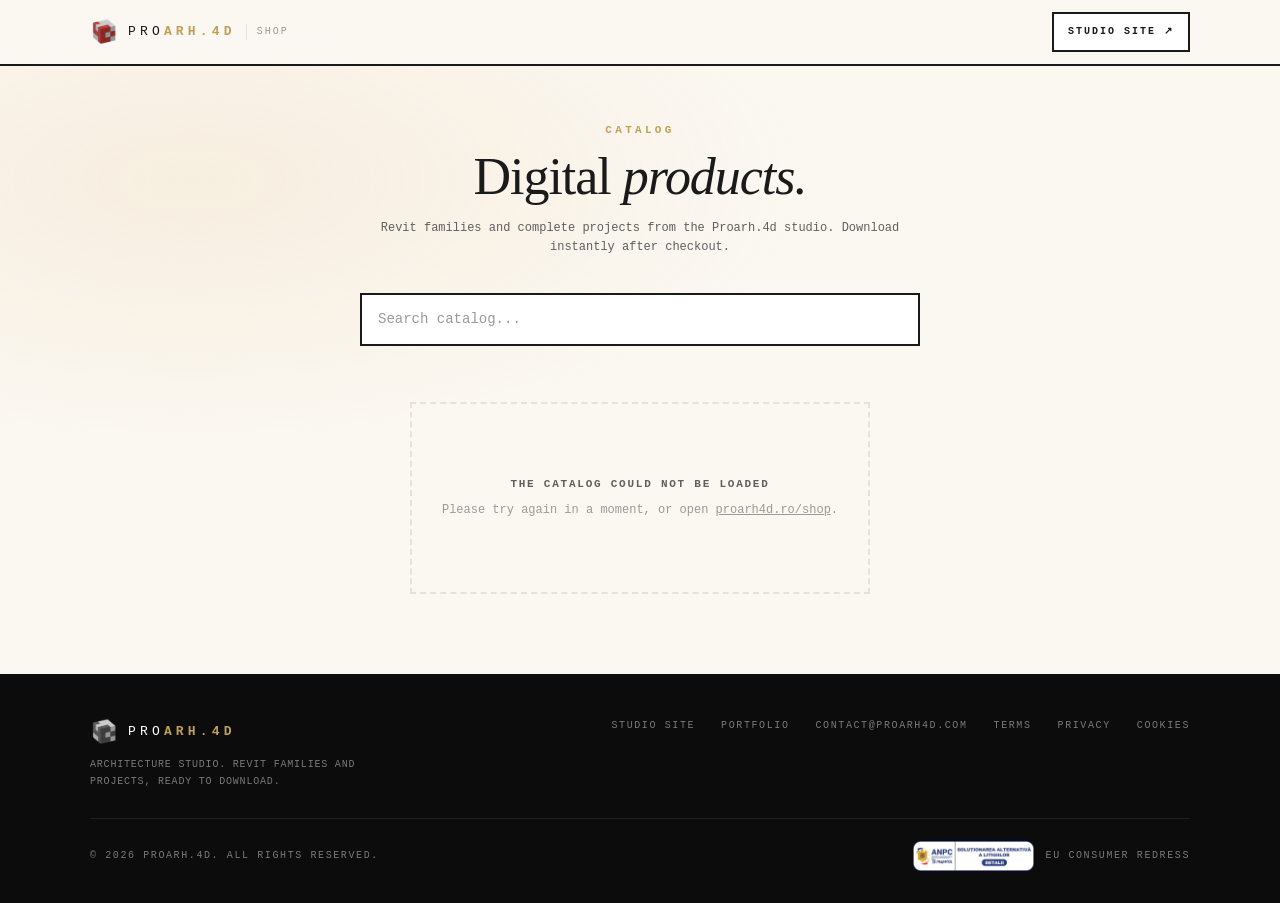
==== index.html @ f5fb71b2 "Add files via upload" ====
<!doctype html>
<html lang="en">
<head>
  <meta charset="utf-8">
  <meta name="viewport" content="width=device-width, initial-scale=1">
  <title>Proarh.4d Shop | Revit families and projects</title>
  <meta name="description" content="Revit families and complete architectural projects from the Proarh.4d studio. Browse the catalog and download after checkout.">
  <meta name="theme-color" content="#fbf8f2">
  <link rel="icon" href="assets/favicon.ico" sizes="any">
  <link rel="icon" href="assets/favicon.svg" type="image/svg+xml">
  <link rel="apple-touch-icon" href="assets/proarh4d.ro-512x512.png">
  <meta property="og:type" content="website">
  <meta property="og:site_name" content="Proarh.4d Shop">
  <meta property="og:title" content="Proarh.4d Shop | Revit families and projects">
  <meta property="og:description" content="Revit families and complete architectural projects from the Proarh.4d studio. Browse the catalog and download after checkout.">
  <meta property="og:image" content="https://proarh4d.com/assets/proarh4d.ro-512x512.png">
  <link rel="stylesheet" href="assets/shop.css">
</head>
<body>
  <header class="top">
    <div class="wrap">
      <a class="brand" href="./">
        <img src="assets/arhi4d.png" alt="">
        <span>Pro<b>arh.4d</b></span>
        <small>Shop</small>
      </a>
      <a class="top-link" href="https://www.proarh4d.ro">Studio site &#8599;</a>
    </div>
  </header>

  <main>
    <div class="wrap">
      <section class="hero">
        <span class="eyebrow">Catalog</span>
        <h1>Digital <em>products.</em></h1>
        <p>Revit families and complete projects from the Proarh.4d studio. Download instantly after checkout.</p>
      </section>
      <div class="tools">
        <div class="search">
          <input id="search" type="search" placeholder="Search catalog..." aria-label="Search catalog" autocomplete="off">
          <button id="clear" type="button" hidden>Clear</button>
        </div>
        <div class="chips" id="chips"></div>
      </div>
      <div id="catalog" aria-live="polite"><div class="state"><div class="spinner"></div>Loading catalog...</div></div>
    </div>
  </main>

  <footer>
    <div class="wrap">
      <div>
        <a class="brand" href="./"><img src="assets/arhi4d.png" alt=""><span>Pro<b>arh.4d</b></span></a>
        <p>Architecture studio. Revit families and projects, ready to download.</p>
      </div>
      <nav aria-label="Footer">
        <a href="https://www.proarh4d.ro">Studio site</a>
        <a href="https://www.proarh4d.ro/portofoliu">Portfolio</a>
        <a href="mailto:contact@proarh4d.com">contact@proarh4d.com</a>
        <a href="https://www.proarh4d.ro/termeni-conditii">Terms</a>
        <a href="https://www.proarh4d.ro/politica-confidentialitate">Privacy</a>
        <a href="https://www.proarh4d.ro/politica-cookie">Cookies</a>
      </nav>
      <div class="legal">
        <span>&copy; <span id="year">2026</span> Proarh.4d. All rights reserved.</span>
        <div>
          <a href="https://anpc.ro" rel="noopener"><img src="assets/anpc.webp" alt="ANPC"></a>
          <a href="https://consumer-redress.ec.europa.eu/" rel="noopener">EU consumer redress</a>
        </div>
      </div>
    </div>
  </footer>

  <script src="assets/config.js"></script>
  <script src="assets/shop.js"></script>
</body>
</html>
---- assets/shop.css ----
:root {
  --ink: #1a1a1a;
  --paper: #ffffff;
  --cream: #fbf8f2;
  --gold: #bfa054;
  --gold-soft: rgba(226, 179, 110, 0.14);
  --muted: #5f5f5f;
  --faint: #9a9a9a;
  --line: #e7e2d8;
  --serif: "Iowan Old Style", "Palatino Linotype", Palatino, Georgia, "Times New Roman", serif;
  --mono: ui-monospace, "SF Mono", "Cascadia Mono", Menlo, Consolas, monospace;
}

* { box-sizing: border-box; }

html { -webkit-text-size-adjust: 100%; }

body {
  margin: 0;
  min-height: 100vh;
  display: flex;
  flex-direction: column;
  background: var(--cream);
  color: var(--ink);
  font-family: var(--mono);
  font-size: 14px;
  line-height: 1.6;
}

body::before {
  content: "";
  position: fixed;
  inset: 0;
  pointer-events: none;
  background: radial-gradient(ellipse 80% 50% at 15% 20%, var(--gold-soft) 0%, transparent 60%);
  z-index: 0;
}

a { color: inherit; }
img { max-width: 100%; display: block; }
button { font: inherit; color: inherit; cursor: pointer; }

.wrap {
  position: relative;
  z-index: 1;
  width: 100%;
  max-width: 1132px;
  margin: 0 auto;
  padding: 0 16px;
}

/* ── Header ─────────────────────────────────────────── */
.top {
  position: sticky;
  top: 0;
  z-index: 20;
  background: rgba(251, 248, 242, 0.92);
  backdrop-filter: blur(10px);
  border-bottom: 2px solid var(--ink);
}
.top .wrap {
  display: flex;
  align-items: center;
  justify-content: space-between;
  gap: 16px;
  height: 64px;
}
.brand {
  display: flex;
  align-items: center;
  gap: 10px;
  text-decoration: none;
  letter-spacing: 0.32em;
  font-size: 13px;
  text-transform: uppercase;
  white-space: nowrap;
}
.brand img { width: 28px; height: 28px; object-fit: contain; }
.brand b { color: var(--gold); font-weight: 600; }
.brand small {
  letter-spacing: 0.2em;
  font-size: 10px;
  color: var(--faint);
  border-left: 1px solid var(--line);
  padding-left: 10px;
}
.top-link {
  font-size: 10px;
  font-weight: 700;
  letter-spacing: 0.2em;
  text-transform: uppercase;
  text-decoration: none;
  padding: 10px 14px;
  border: 2px solid var(--ink);
  background: var(--paper);
  white-space: nowrap;
  transition: background 0.2s, color 0.2s;
}
.top-link:hover { background: var(--ink); color: var(--paper); }

/* ── Catalog head ───────────────────────────────────── */
main { flex: 1; padding: 56px 0 80px; }

.hero { text-align: center; margin-bottom: 36px; }
.eyebrow {
  display: block;
  color: var(--gold);
  font-size: 11px;
  font-weight: 700;
  letter-spacing: 0.3em;
  text-transform: uppercase;
  margin-bottom: 8px;
}
h1 {
  font-family: var(--serif);
  font-weight: 400;
  font-size: clamp(34px, 6vw, 52px);
  line-height: 1.1;
  letter-spacing: -0.02em;
  margin: 0;
  text-wrap: balance;
}
.hero p {
  max-width: 520px;
  margin: 14px auto 0;
  color: var(--muted);
  font-size: 12px;
}

.tools { max-width: 560px; margin: 0 auto 40px; }
.search {
  position: relative;
  border: 2px solid var(--ink);
  background: var(--paper);
  transition: box-shadow 0.2s;
}
.search:focus-within { box-shadow: 4px 4px 0 0 var(--ink); }
.search input {
  width: 100%;
  padding: 13px 70px 13px 16px;
  border: 0;
  outline: 0;
  background: transparent;
  font: inherit;
  color: var(--ink);
}
.search input::placeholder { color: var(--faint); }
.search button {
  position: absolute;
  right: 14px;
  top: 50%;
  transform: translateY(-50%);
  border: 0;
  background: none;
  font-size: 10px;
  font-weight: 700;
  letter-spacing: 0.12em;
  text-transform: uppercase;
  color: var(--faint);
}
.search button:hover { color: var(--ink); }

.chips {
  display: flex;
  flex-wrap: wrap;
  justify-content: center;
  gap: 8px;
  margin-top: 16px;
}
.chip {
  padding: 7px 13px;
  border: 1px solid var(--ink);
  background: transparent;
  font-size: 10px;
  font-weight: 700;
  letter-spacing: 0.16em;
  text-transform: uppercase;
}
.chip:hover { background: var(--paper); }
.chip[aria-pressed="true"] { background: var(--ink); color: var(--paper); }

/* ── Grid ───────────────────────────────────────────── */
.grid {
  display: grid;
  grid-template-columns: repeat(auto-fill, minmax(290px, 1fr));
  gap: 28px;
}
.card {
  position: relative;
  display: flex;
  flex-direction: column;
  background: var(--paper);
  border: 2px solid var(--ink);
  text-decoration: none;
  transition: box-shadow 0.2s, transform 0.2s;
}
.card:hover { box-shadow: 6px 6px 0 0 var(--ink); transform: translate(-2px, -2px); }
.card:focus-visible { outline: 3px solid var(--gold); outline-offset: 3px; }
.thumb {
  height: 224px;
  background: #f4f2ee;
  border-bottom: 2px solid var(--ink);
  overflow: hidden;
  display: flex;
  align-items: center;
  justify-content: center;
  color: var(--faint);
  font-size: 10px;
  font-weight: 700;
  letter-spacing: 0.14em;
  text-transform: uppercase;
}
.thumb img { width: 100%; height: 100%; object-fit: cover; }
.badge {
  position: absolute;
  top: 12px;
  left: 12px;
  background: var(--ink);
  color: var(--paper);
  font-size: 9px;
  font-weight: 700;
  letter-spacing: 0.18em;
  text-transform: uppercase;
  padding: 4px 8px;
}
.badge.free { background: var(--gold); color: #1a1405; }
.card-body { display: flex; flex-direction: column; flex: 1; padding: 22px; }
.cat {
  color: var(--gold);
  font-size: 10px;
  font-weight: 700;
  letter-spacing: 0.14em;
  text-transform: uppercase;
  margin-bottom: 8px;
}
.card h2 {
  font-family: var(--serif);
  font-size: 19px;
  line-height: 1.25;
  margin: 0 0 10px;
  display: -webkit-box;
  -webkit-line-clamp: 2;
  -webkit-box-orient: vertical;
  overflow: hidden;
}
.card p {
  margin: 0 0 20px;
  flex: 1;
  color: var(--muted);
  font-size: 12px;
  display: -webkit-box;
  -webkit-line-clamp: 3;
  -webkit-box-orient: vertical;
  overflow: hidden;
}
.card-foot {
  display: flex;
  align-items: center;
  justify-content: space-between;
  gap: 12px;
  padding-top: 18px;
  border-top: 2px solid var(--ink);
}
.price { font-size: 17px; font-weight: 700; letter-spacing: -0.01em; font-variant-numeric: tabular-nums; }
.price s { font-size: 12px; font-weight: 400; color: var(--faint); margin-left: 6px; }
.btn {
  display: inline-block;
  padding: 12px 18px;
  border: 2px solid var(--ink);
  background: var(--ink);
  color: var(--paper);
  font-size: 11px;
  font-weight: 700;
  letter-spacing: 0.16em;
  text-transform: uppercase;
  text-decoration: none;
  text-align: center;
  transition: background 0.2s, border-color 0.2s, color 0.2s;
}
.card:hover .btn, .btn:hover { background: var(--gold); border-color: var(--gold); color: #1a1405; }
.btn.ghost { background: transparent; color: var(--ink); }
.btn.ghost:hover { background: var(--ink); border-color: var(--ink); color: var(--paper); }

/* ── States ─────────────────────────────────────────── */
.state {
  text-align: center;
  padding: 72px 16px;
  color: var(--muted);
  font-size: 11px;
  font-weight: 700;
  letter-spacing: 0.16em;
  text-transform: uppercase;
}
.state.box { border: 2px dashed var(--line); max-width: 460px; margin: 0 auto; }
.state small { display: block; margin-top: 8px; font-weight: 400; letter-spacing: 0; text-transform: none; color: var(--faint); font-size: 12px; }
.spinner {
  width: 30px;
  height: 30px;
  margin: 0 auto 16px;
  border: 2px solid var(--line);
  border-top-color: var(--gold);
  border-radius: 50%;
  animation: spin 0.8s linear infinite;
}
@keyframes spin { to { transform: rotate(360deg); } }

/* ── Product page ───────────────────────────────────── */
.back {
  display: inline-block;
  margin-bottom: 24px;
  font-size: 10px;
  font-weight: 700;
  letter-spacing: 0.2em;
  text-transform: uppercase;
  text-decoration: none;
  color: var(--muted);
}
.back:hover { color: var(--ink); }
.product {
  display: grid;
  grid-template-columns: minmax(0, 1.15fr) minmax(0, 1fr);
  gap: 40px;
  align-items: start;
}
.gallery { position: sticky; top: 88px; }
.stage {
  border: 2px solid var(--ink);
  background: var(--paper);
  aspect-ratio: 4 / 3;
  display: flex;
  align-items: center;
  justify-content: center;
  overflow: hidden;
}
.stage img { width: 100%; height: 100%; object-fit: contain; }
.strip { display: flex; gap: 8px; margin-top: 10px; overflow-x: auto; padding-bottom: 4px; }
.strip button {
  flex: 0 0 76px;
  height: 58px;
  padding: 0;
  border: 2px solid var(--line);
  background: var(--paper);
  overflow: hidden;
}
.strip button[aria-current="true"] { border-color: var(--ink); }
.strip img { width: 100%; height: 100%; object-fit: cover; }

.info h1 { font-size: clamp(26px, 3.6vw, 36px); line-height: 1.18; }
.lead { margin: 14px 0 0; color: var(--muted); font-size: 13px; }
.buy {
  margin: 24px 0;
  padding: 20px;
  border: 2px solid var(--ink);
  background: var(--paper);
}
.buy .price { font-size: 26px; display: block; margin-bottom: 14px; }
.buy .price s { font-size: 14px; }
.buy .btn { display: block; padding: 15px 18px; }
.buy small { display: block; margin-top: 12px; color: var(--faint); font-size: 11px; line-height: 1.5; }

.desc h3 {
  margin: 26px 0 8px;
  font-size: 10px;
  font-weight: 700;
  letter-spacing: 0.2em;
  text-transform: uppercase;
  color: var(--gold);
}
.desc p { margin: 0 0 12px; font-size: 13px; color: #333; overflow-wrap: anywhere; }
.desc ul { margin: 0 0 12px; padding-left: 18px; font-size: 13px; color: #333; }
.desc li { margin-bottom: 5px; }
.tags { display: flex; flex-wrap: wrap; gap: 6px; margin-top: 24px; }
.tags span {
  padding: 3px 8px;
  border: 1px solid var(--line);
  background: var(--paper);
  font-size: 10px;
  color: var(--muted);
}

/* ── Footer ─────────────────────────────────────────── */
footer {
  position: relative;
  z-index: 1;
  background: #0c0c0c;
  color: rgba(255, 255, 255, 0.45);
  padding: 44px 0 32px;
  font-size: 10px;
  letter-spacing: 0.16em;
  text-transform: uppercase;
}
footer .wrap { display: flex; flex-wrap: wrap; justify-content: space-between; gap: 28px; }
footer .brand { color: #fff; }
footer .brand img { filter: grayscale(1); }
footer p { margin: 10px 0 0; max-width: 320px; line-height: 1.7; letter-spacing: 0.08em; }
footer nav { display: flex; flex-wrap: wrap; gap: 10px 26px; align-items: flex-start; }
footer a { text-decoration: none; }
footer a:hover { color: #fff; }
footer .legal { flex-basis: 100%; padding-top: 22px; border-top: 1px solid rgba(255, 255, 255, 0.08); display: flex; flex-wrap: wrap; align-items: center; justify-content: space-between; gap: 14px; }
footer .legal img { height: 30px; width: auto; }
footer .legal div { display: flex; gap: 12px; align-items: center; }

@media (max-width: 820px) {
  main { padding: 36px 0 56px; }
  .product { grid-template-columns: 1fr; gap: 24px; }
  .gallery { position: static; }
  .brand small { display: none; }
}
@media (max-width: 420px) {
  .brand { letter-spacing: 0.2em; font-size: 12px; }
  .top-link { padding: 9px 10px; letter-spacing: 0.12em; }
}
@media (prefers-reduced-motion: reduce) {
  * { transition: none !important; animation-duration: 0s !important; }
}
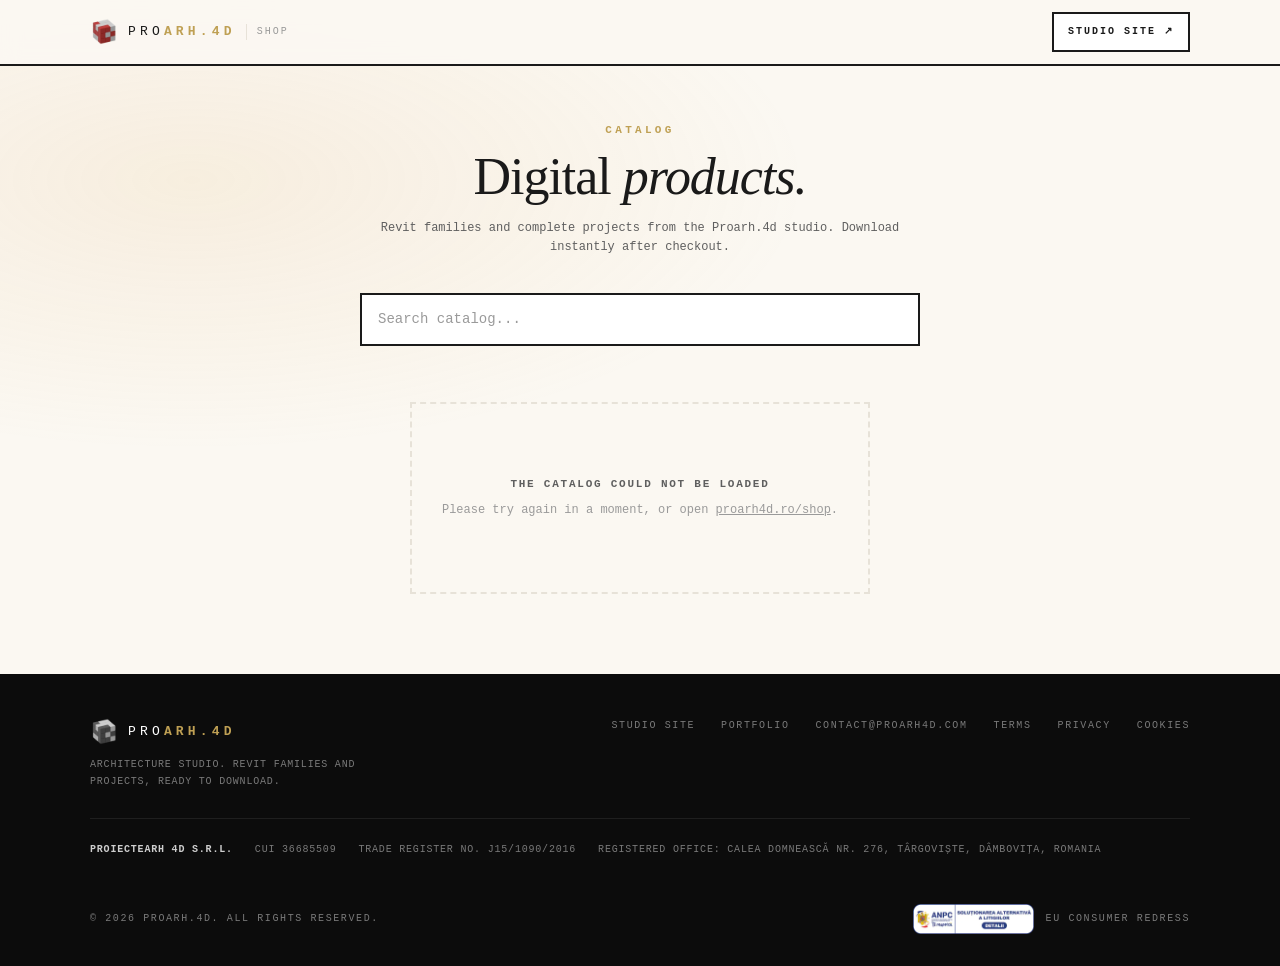
==== commit 0bbfe817: "Add files via upload" ====
--- a/index.html
+++ b/index.html
@@ -56,10 +56,16 @@
         <a href="https://www.proarh4d.ro">Studio site</a>
         <a href="https://www.proarh4d.ro/portofoliu">Portfolio</a>
         <a href="mailto:contact@proarh4d.com">contact@proarh4d.com</a>
-        <a href="https://www.proarh4d.ro/termeni-conditii">Terms</a>
-        <a href="https://www.proarh4d.ro/politica-confidentialitate">Privacy</a>
+        <a href="terms.html">Terms</a>
+        <a href="privacy.html">Privacy</a>
         <a href="https://www.proarh4d.ro/politica-cookie">Cookies</a>
       </nav>
+      <div class="company">
+        <strong>PROIECTEARH 4D S.R.L.</strong>
+        <span>CUI 36685509</span>
+        <span>Trade Register no. J15/1090/2016</span>
+        <span>Registered office: Calea Domneasc&#259; nr. 276, T&acirc;rgovi&#537;te, D&acirc;mbovi&#539;a, Romania</span>
+      </div>
       <div class="legal">
         <span>&copy; <span id="year">2026</span> Proarh.4d. All rights reserved.</span>
         <div>
--- a/assets/shop.css
+++ b/assets/shop.css
@@ -397,8 +397,31 @@
 footer a { text-decoration: none; }
 footer a:hover { color: #fff; }
 footer .legal { flex-basis: 100%; padding-top: 22px; border-top: 1px solid rgba(255, 255, 255, 0.08); display: flex; flex-wrap: wrap; align-items: center; justify-content: space-between; gap: 14px; }
+footer .company { flex-basis: 100%; display: flex; flex-wrap: wrap; gap: 6px 22px; padding-top: 22px; border-top: 1px solid rgba(255, 255, 255, 0.08); line-height: 1.7; letter-spacing: 0.08em; }
+footer .company strong { color: rgba(255, 255, 255, 0.8); font-weight: 600; }
+footer .company + .legal { padding-top: 18px; border-top: 0; }
 footer .legal img { height: 30px; width: auto; }
 footer .legal div { display: flex; gap: 12px; align-items: center; }
+
+/* ── Legal pages (terms, privacy) ───────────────────── */
+.legal-doc { max-width: 820px; margin: 28px auto 0; }
+.legal-doc h1 { font-size: clamp(30px, 5vw, 44px); }
+.legal-doc .meta { margin: 14px 0 0; color: var(--faint); font-size: 12px; }
+.legal-doc h2 { margin: 44px 0 12px; padding-top: 18px; border-top: 2px solid var(--ink); font-family: var(--serif); font-weight: 400; font-size: 22px; line-height: 1.25; }
+.legal-doc h2 span { display: block; margin-bottom: 4px; color: var(--gold); font-family: var(--mono); font-size: 11px; font-weight: 700; letter-spacing: 0.3em; }
+.legal-doc p, .legal-doc li { color: var(--muted); font-size: 13.5px; line-height: 1.75; }
+.legal-doc p { margin: 0 0 12px; }
+.legal-doc ul { margin: 0 0 12px; padding-left: 20px; }
+.legal-doc li { margin-bottom: 6px; }
+.legal-doc strong { color: var(--ink); }
+.legal-doc a { color: var(--ink); text-decoration-color: var(--gold); text-underline-offset: 3px; }
+.legal-doc .table-wrap { margin: 16px 0 18px; overflow-x: auto; border: 1px solid var(--line); background: var(--paper); }
+.legal-doc table { width: 100%; border-collapse: collapse; font-size: 12.5px; }
+.legal-doc th, .legal-doc td { padding: 10px 14px; text-align: left; vertical-align: top; border-bottom: 1px solid var(--line); color: var(--muted); line-height: 1.6; }
+.legal-doc tr:last-child th, .legal-doc tr:last-child td { border-bottom: 0; }
+.legal-doc th { color: var(--ink); font-weight: 700; white-space: nowrap; }
+.legal-doc thead th { background: var(--cream); font-size: 10.5px; letter-spacing: 0.14em; text-transform: uppercase; }
+@media (max-width: 560px) { .legal-doc th { white-space: normal; } }
 
 @media (max-width: 820px) {
   main { padding: 36px 0 56px; }
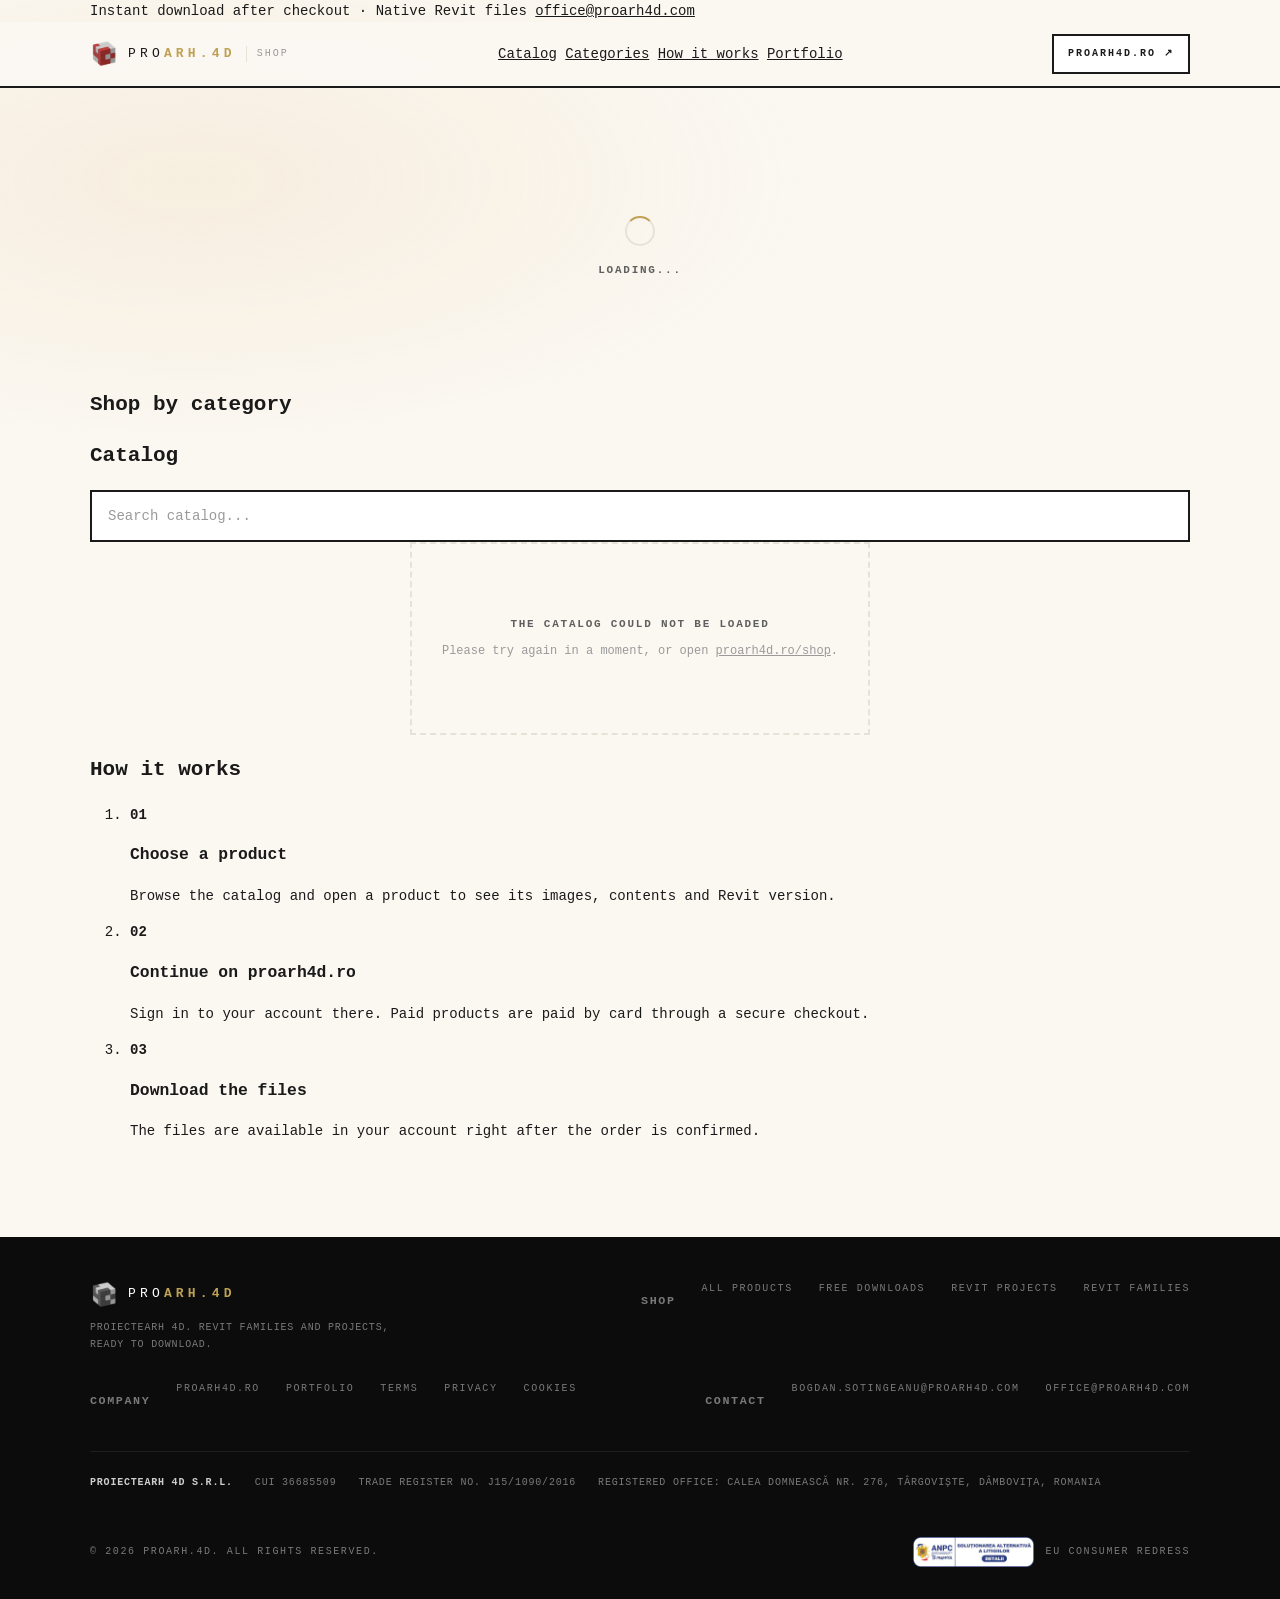
==== commit 46dc3245: "Add files via upload" ====
--- a/index.html
+++ b/index.html
@@ -4,19 +4,26 @@
   <meta charset="utf-8">
   <meta name="viewport" content="width=device-width, initial-scale=1">
   <title>Proarh.4d Shop | Revit families and projects</title>
-  <meta name="description" content="Revit families and complete architectural projects from the Proarh.4d studio. Browse the catalog and download after checkout.">
-  <meta name="theme-color" content="#fbf8f2">
+  <meta name="description" content="Revit families and complete architectural projects from Proiectearh 4D. Browse the catalog and download after checkout.">
+  <meta name="theme-color" content="#0e0e10">
   <link rel="icon" href="assets/favicon.ico" sizes="any">
   <link rel="icon" href="assets/favicon.svg" type="image/svg+xml">
   <link rel="apple-touch-icon" href="assets/proarh4d.ro-512x512.png">
   <meta property="og:type" content="website">
   <meta property="og:site_name" content="Proarh.4d Shop">
   <meta property="og:title" content="Proarh.4d Shop | Revit families and projects">
-  <meta property="og:description" content="Revit families and complete architectural projects from the Proarh.4d studio. Browse the catalog and download after checkout.">
+  <meta property="og:description" content="Revit families and complete architectural projects from Proiectearh 4D. Browse the catalog and download after checkout.">
   <meta property="og:image" content="https://proarh4d.com/assets/proarh4d.ro-512x512.png">
+  <link rel="preload" href="assets/fonts/Geist-Variable.woff2" as="font" type="font/woff2" crossorigin>
   <link rel="stylesheet" href="assets/shop.css">
 </head>
 <body>
+  <div class="topbar">
+    <div class="wrap">
+      <span>Instant download after checkout &middot; Native Revit files</span>
+      <a href="mailto:office@proarh4d.com">office@proarh4d.com</a>
+    </div>
+  </div>
   <header class="top">
     <div class="wrap">
       <a class="brand" href="./">
@@ -24,41 +31,92 @@
         <span>Pro<b>arh.4d</b></span>
         <small>Shop</small>
       </a>
-      <a class="top-link" href="https://www.proarh4d.ro">Studio site &#8599;</a>
+      <nav class="mainnav" aria-label="Main">
+        <a href="index.html#catalog-section" aria-current="page">Catalog</a>
+        <a href="index.html#categories">Categories</a>
+        <a href="index.html#how">How it works</a>
+        <a href="https://www.proarh4d.ro/portofoliu">Portfolio</a>
+      </nav>
+      <a class="top-link" href="https://www.proarh4d.ro">proarh4d.ro &#8599;</a>
     </div>
   </header>
 
   <main>
-    <div class="wrap">
-      <section class="hero">
-        <span class="eyebrow">Catalog</span>
-        <h1>Digital <em>products.</em></h1>
-        <p>Revit families and complete projects from the Proarh.4d studio. Download instantly after checkout.</p>
-      </section>
-      <div class="tools">
-        <div class="search">
-          <input id="search" type="search" placeholder="Search catalog..." aria-label="Search catalog" autocomplete="off">
-          <button id="clear" type="button" hidden>Clear</button>
+    <section class="hero" id="hero" aria-live="polite">
+      <div class="wrap"><div class="state"><div class="spinner"></div>Loading...</div></div>
+    </section>
+
+    <section class="band" id="categories">
+      <div class="wrap">
+        <div class="sec-head"><h2>Shop by category</h2></div>
+        <div class="tiles" id="tiles"></div>
+      </div>
+    </section>
+
+    <section class="band" id="catalog-section">
+      <div class="wrap">
+        <div class="sec-head">
+          <h2 id="catalog-title">Catalog</h2>
+          <div class="search">
+            <input id="search" type="search" placeholder="Search catalog..." aria-label="Search catalog" autocomplete="off">
+            <button id="clear" type="button" hidden>Clear</button>
+          </div>
         </div>
-        <div class="chips" id="chips"></div>
+        <div id="catalog" aria-live="polite"><div class="state"><div class="spinner"></div>Loading catalog...</div></div>
       </div>
-      <div id="catalog" aria-live="polite"><div class="state"><div class="spinner"></div>Loading catalog...</div></div>
-    </div>
+    </section>
+
+    <section class="band" id="free-band" hidden>
+      <div class="wrap">
+        <div class="promo">
+          <div>
+            <span class="eyebrow">Free downloads</span>
+            <h2 id="free-title">Free Revit files</h2>
+            <p>Open them in Revit, study how they are built and use them in your own projects.</p>
+            <a class="btn" href="index.html?filter=free#catalog-section" id="free-link">See free products &rarr;</a>
+          </div>
+          <div class="promo-imgs" id="free-imgs"></div>
+        </div>
+      </div>
+    </section>
+
+    <section class="band" id="how">
+      <div class="wrap">
+        <div class="sec-head"><h2>How it works</h2></div>
+        <ol class="steps">
+          <li><b>01</b><h3>Choose a product</h3><p>Browse the catalog and open a product to see its images, contents and Revit version.</p></li>
+          <li><b>02</b><h3>Continue on proarh4d.ro</h3><p>Sign in to your account there. Paid products are paid by card through a secure checkout.</p></li>
+          <li><b>03</b><h3>Download the files</h3><p>The files are available in your account right after the order is confirmed.</p></li>
+        </ol>
+      </div>
+    </section>
   </main>
 
   <footer>
     <div class="wrap">
-      <div>
+      <div class="foot-brand">
         <a class="brand" href="./"><img src="assets/arhi4d.png" alt=""><span>Pro<b>arh.4d</b></span></a>
-        <p>Architecture studio. Revit families and projects, ready to download.</p>
+        <p>Proiectearh 4D. Revit families and projects, ready to download.</p>
       </div>
-      <nav aria-label="Footer">
-        <a href="https://www.proarh4d.ro">Studio site</a>
+      <nav aria-label="Shop">
+        <h3>Shop</h3>
+        <a href="index.html#catalog-section">All products</a>
+        <a href="index.html?filter=free#catalog-section">Free downloads</a>
+        <a href="index.html?filter=project#catalog-section">Revit projects</a>
+        <a href="index.html?filter=family#catalog-section">Revit families</a>
+      </nav>
+      <nav aria-label="Company">
+        <h3>Company</h3>
+        <a href="https://www.proarh4d.ro">proarh4d.ro</a>
         <a href="https://www.proarh4d.ro/portofoliu">Portfolio</a>
-        <a href="mailto:contact@proarh4d.com">contact@proarh4d.com</a>
         <a href="terms.html">Terms</a>
         <a href="privacy.html">Privacy</a>
         <a href="https://www.proarh4d.ro/politica-cookie">Cookies</a>
+      </nav>
+      <nav aria-label="Contact">
+        <h3>Contact</h3>
+        <a href="mailto:bogdan.sotingeanu@proarh4d.com">bogdan.sotingeanu@proarh4d.com</a>
+        <a href="mailto:office@proarh4d.com">office@proarh4d.com</a>
       </nav>
       <div class="company">
         <strong>PROIECTEARH 4D S.R.L.</strong>
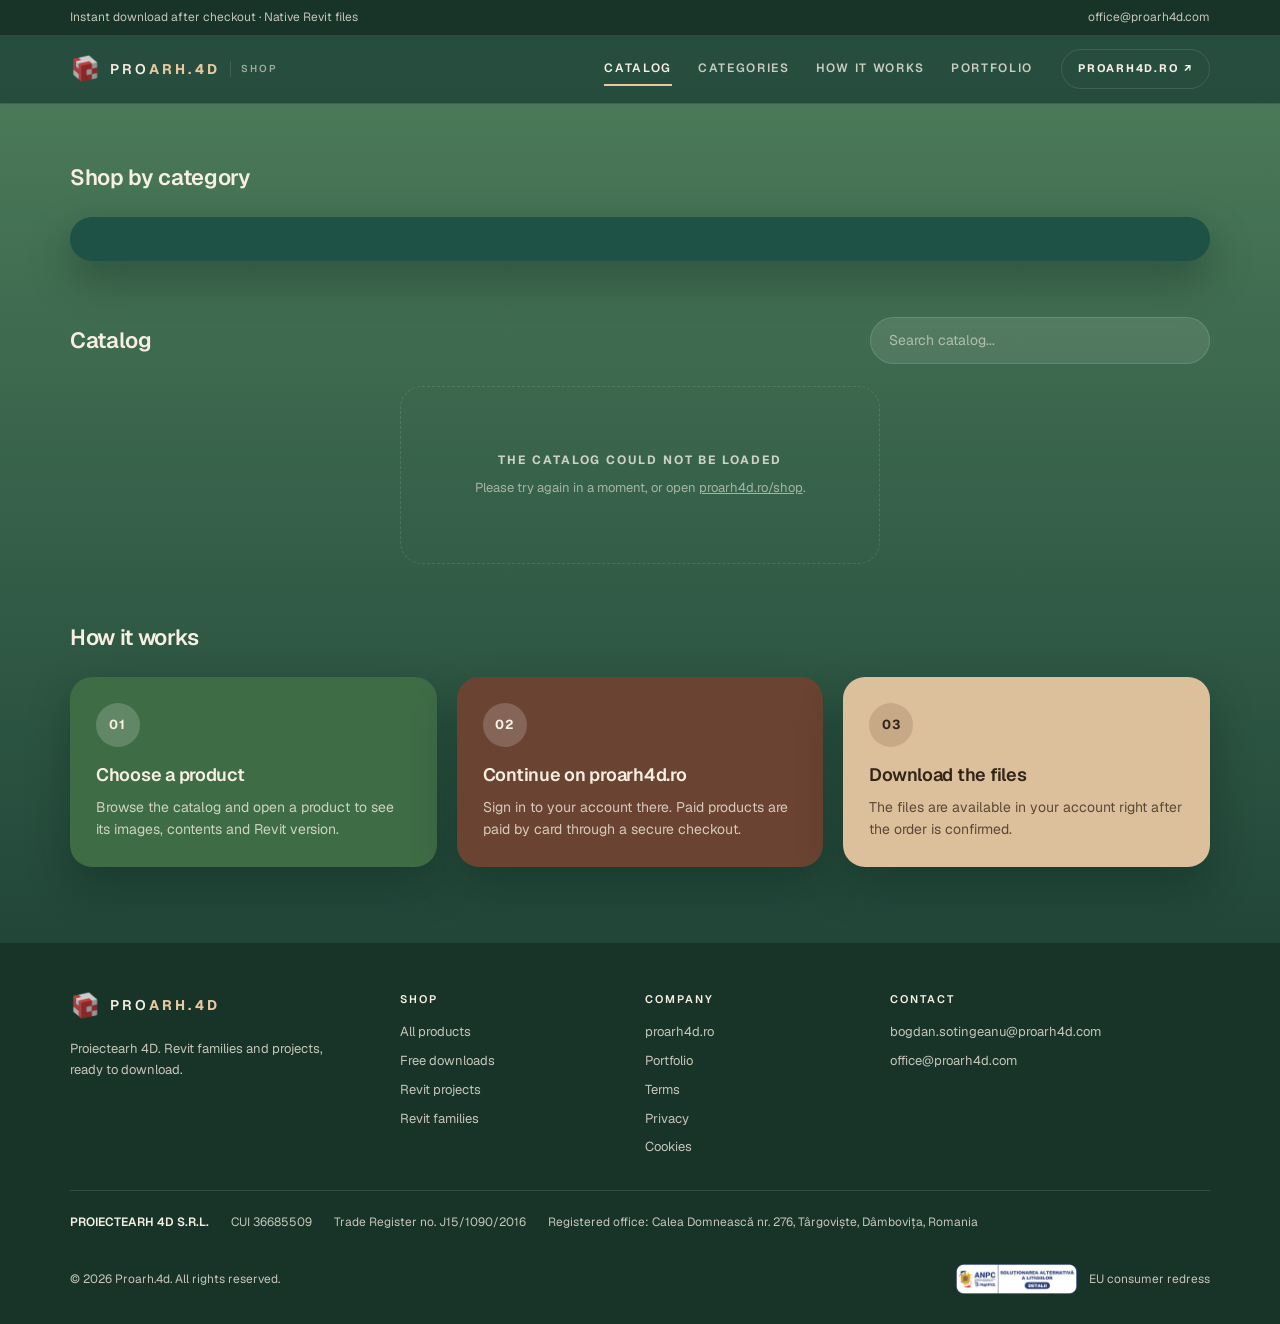
==== commit 555c657c: "Add files via upload" ====
--- a/index.html
+++ b/index.html
@@ -5,7 +5,7 @@
   <meta name="viewport" content="width=device-width, initial-scale=1">
   <title>Proarh.4d Shop | Revit families and projects</title>
   <meta name="description" content="Revit families and complete architectural projects from Proiectearh 4D. Browse the catalog and download after checkout.">
-  <meta name="theme-color" content="#0e0e10">
+  <meta name="theme-color" content="#23493b">
   <link rel="icon" href="assets/favicon.ico" sizes="any">
   <link rel="icon" href="assets/favicon.svg" type="image/svg+xml">
   <link rel="apple-touch-icon" href="assets/proarh4d.ro-512x512.png">
--- a/assets/shop.css
+++ b/assets/shop.css
@@ -1,438 +1,280 @@
+/* Proarh.4d Shop (proarh4d.com) — tema verde / pamant
+   Un singur font pe tot site-ul: Geist (acelasi ca pe proarh4d.ro), gazduit local.
+   Culorile se schimba din variabilele de mai jos. Imaginile de produs cu fundal alb
+   iau culoarea cardului (mix-blend-mode: multiply), ca obiectele sa nu stea pe alb. */
+@font-face {
+  font-family: "Geist";
+  src: url("fonts/Geist-Variable.woff2") format("woff2");
+  font-weight: 100 900;
+  font-style: normal;
+  font-display: swap;
+}
+
 :root {
-  --ink: #1a1a1a;
-  --paper: #ffffff;
-  --cream: #fbf8f2;
-  --gold: #bfa054;
-  --gold-soft: rgba(226, 179, 110, 0.14);
-  --muted: #5f5f5f;
-  --faint: #9a9a9a;
-  --line: #e7e2d8;
-  --serif: "Iowan Old Style", "Palatino Linotype", Palatino, Georgia, "Times New Roman", serif;
-  --mono: ui-monospace, "SF Mono", "Cascadia Mono", Menlo, Consolas, monospace;
+  --bg: #23493b;            /* verde padure */
+  --bg-deep: #183328;
+  --hero-a: #3d8570;        /* verde-albastrui, ca in exemplu */
+  --hero-b: #2c6654;
+  --panel: #1f5247;         /* panoul mare, verde inchis */
+  --panel-line: rgba(255, 255, 255, 0.12);
+  --moss: #3e6c45;          /* card verde */
+  --moss-stage: #cfe2c4;
+  --cocoa: #6a4332;         /* card maro */
+  --cocoa-stage: #ead7c6;
+  --sand: #dcc09c;          /* card bej */
+  --sand-stage: #f3e7d3;
+  --clay: #7b4a36;          /* coltul maro din hero */
+  --text: #f6efe2;
+  --muted: rgba(246, 239, 226, 0.78);
+  --faint: rgba(246, 239, 226, 0.58);
+  --ink: #33241a;           /* text pe bej */
+  --ink-muted: #5d4838;
+  --accent: #e9c9a0;        /* butonul bej */
+  --accent-2: #d3a878;
+  --accent-ink: #3a2a1f;
+  --radius: 22px;
+  --shadow: 0 18px 40px rgba(10, 30, 22, 0.35);
+  --font: "Geist", system-ui, -apple-system, "Segoe UI", Roboto, Arial, sans-serif;
+  color-scheme: dark;
 }
 
 * { box-sizing: border-box; }
-
-html { -webkit-text-size-adjust: 100%; }
-
+html { -webkit-text-size-adjust: 100%; scroll-behavior: smooth; scroll-padding-top: 84px; }
 body {
   margin: 0;
   min-height: 100vh;
   display: flex;
   flex-direction: column;
-  background: var(--cream);
-  color: var(--ink);
-  font-family: var(--mono);
-  font-size: 14px;
+  background: linear-gradient(180deg, #4f7f5c 0, var(--bg) 900px, var(--bg-deep) 100%) var(--bg);
+  color: var(--text);
+  font-family: var(--font);
+  font-size: 15px;
   line-height: 1.6;
 }
-
-body::before {
-  content: "";
-  position: fixed;
-  inset: 0;
-  pointer-events: none;
-  background: radial-gradient(ellipse 80% 50% at 15% 20%, var(--gold-soft) 0%, transparent 60%);
-  z-index: 0;
-}
-
 a { color: inherit; }
 img { max-width: 100%; display: block; }
-button { font: inherit; color: inherit; cursor: pointer; }
-
-.wrap {
-  position: relative;
-  z-index: 1;
-  width: 100%;
-  max-width: 1132px;
-  margin: 0 auto;
-  padding: 0 16px;
-}
-
-/* ── Header ─────────────────────────────────────────── */
-.top {
-  position: sticky;
-  top: 0;
-  z-index: 20;
-  background: rgba(251, 248, 242, 0.92);
-  backdrop-filter: blur(10px);
-  border-bottom: 2px solid var(--ink);
-}
-.top .wrap {
-  display: flex;
-  align-items: center;
-  justify-content: space-between;
-  gap: 16px;
-  height: 64px;
-}
-.brand {
-  display: flex;
-  align-items: center;
-  gap: 10px;
-  text-decoration: none;
-  letter-spacing: 0.32em;
-  font-size: 13px;
-  text-transform: uppercase;
-  white-space: nowrap;
-}
-.brand img { width: 28px; height: 28px; object-fit: contain; }
-.brand b { color: var(--gold); font-weight: 600; }
-.brand small {
-  letter-spacing: 0.2em;
-  font-size: 10px;
-  color: var(--faint);
-  border-left: 1px solid var(--line);
-  padding-left: 10px;
-}
-.top-link {
-  font-size: 10px;
-  font-weight: 700;
-  letter-spacing: 0.2em;
-  text-transform: uppercase;
-  text-decoration: none;
-  padding: 10px 14px;
-  border: 2px solid var(--ink);
-  background: var(--paper);
-  white-space: nowrap;
-  transition: background 0.2s, color 0.2s;
-}
-.top-link:hover { background: var(--ink); color: var(--paper); }
-
-/* ── Catalog head ───────────────────────────────────── */
-main { flex: 1; padding: 56px 0 80px; }
-
-.hero { text-align: center; margin-bottom: 36px; }
-.eyebrow {
-  display: block;
-  color: var(--gold);
-  font-size: 11px;
-  font-weight: 700;
-  letter-spacing: 0.3em;
-  text-transform: uppercase;
-  margin-bottom: 8px;
-}
-h1 {
-  font-family: var(--serif);
-  font-weight: 400;
-  font-size: clamp(34px, 6vw, 52px);
-  line-height: 1.1;
-  letter-spacing: -0.02em;
-  margin: 0;
-  text-wrap: balance;
-}
-.hero p {
-  max-width: 520px;
-  margin: 14px auto 0;
-  color: var(--muted);
-  font-size: 12px;
-}
-
-.tools { max-width: 560px; margin: 0 auto 40px; }
-.search {
-  position: relative;
-  border: 2px solid var(--ink);
-  background: var(--paper);
-  transition: box-shadow 0.2s;
-}
-.search:focus-within { box-shadow: 4px 4px 0 0 var(--ink); }
-.search input {
-  width: 100%;
-  padding: 13px 70px 13px 16px;
-  border: 0;
-  outline: 0;
-  background: transparent;
-  font: inherit;
-  color: var(--ink);
-}
+button, input { font: inherit; color: inherit; }
+button { cursor: pointer; }
+h1, h2, h3 { margin: 0; font-weight: 600; letter-spacing: -0.015em; text-wrap: balance; }
+:focus-visible { outline: 2px solid var(--accent); outline-offset: 3px; }
+
+.wrap { width: 100%; max-width: 1180px; margin: 0 auto; padding: 0 20px; }
+.eyebrow { display: block; color: var(--accent); font-size: 11px; font-weight: 700; letter-spacing: 0.22em; text-transform: uppercase; margin-bottom: 10px; }
+
+/* ── Bara de sus + antet ─────────────────────────────── */
+.topbar { background: var(--bg-deep); color: var(--muted); font-size: 12px; }
+.topbar .wrap { display: flex; justify-content: space-between; gap: 16px; padding-top: 8px; padding-bottom: 8px; }
+.topbar a { text-decoration: none; }
+.topbar a:hover { color: var(--text); }
+
+.top { position: sticky; top: 0; z-index: 20; background: rgba(35, 73, 59, 0.92); backdrop-filter: blur(12px); border-bottom: 1px solid var(--panel-line); }
+.top .wrap { display: flex; align-items: center; gap: 28px; min-height: 68px; }
+.brand { display: inline-flex; align-items: center; gap: 10px; text-decoration: none; font-size: 14px; font-weight: 600; letter-spacing: 0.22em; text-transform: uppercase; }
+.brand img { width: 30px; height: 30px; object-fit: contain; }
+.brand b { color: var(--accent); font-weight: 700; }
+.brand small { color: var(--faint); font-size: 10px; letter-spacing: 0.2em; padding-left: 10px; border-left: 1px solid var(--panel-line); }
+.mainnav { display: flex; gap: 26px; margin-left: auto; }
+.mainnav a { text-decoration: none; color: var(--muted); font-size: 12px; font-weight: 600; letter-spacing: 0.14em; text-transform: uppercase; padding: 6px 0; border-bottom: 2px solid transparent; }
+.mainnav a:hover, .mainnav a[aria-current="page"] { color: var(--text); border-bottom-color: var(--accent); }
+.top-link { text-decoration: none; font-size: 11px; font-weight: 700; letter-spacing: 0.16em; text-transform: uppercase; padding: 10px 16px; border: 1px solid var(--panel-line); border-radius: 999px; white-space: nowrap; }
+.top-link:hover { border-color: var(--accent); color: var(--accent); }
+
+/* ── Butoane ─────────────────────────────────────────── */
+.btn { display: inline-flex; align-items: center; justify-content: center; gap: 8px; background: linear-gradient(180deg, var(--accent), var(--accent-2)); color: var(--accent-ink); text-decoration: none; border: 0; border-radius: 999px; padding: 14px 26px; font-size: 12px; font-weight: 700; letter-spacing: 0.12em; text-transform: uppercase; box-shadow: 0 8px 18px rgba(20, 40, 30, 0.35), inset 0 1px 0 rgba(255, 255, 255, 0.5); transition: filter 0.15s, transform 0.15s; }
+.btn:hover { filter: brightness(1.05); transform: translateY(-1px); }
+
+/* ── Produsul vedeta ─────────────────────────────────── */
+main { flex: 1; }
+main.page { padding: 36px 0 72px; }
+.hero { position: relative; overflow: hidden; background: linear-gradient(135deg, var(--hero-a), var(--hero-b)); }
+.hero::before { content: ""; position: absolute; left: -6%; bottom: -34%; width: 46%; height: 62%; background: var(--clay); transform: rotate(-9deg); border-radius: 14px; opacity: 0.9; }
+.hero::after { content: ""; position: absolute; right: -8%; top: -30%; width: 44%; height: 150%; background: var(--clay); transform: rotate(14deg); opacity: 0.55; }
+.hero .wrap { position: relative; z-index: 1; padding-top: 60px; padding-bottom: 60px; }
+.hero-grid { display: grid; grid-template-columns: minmax(0, 0.9fr) minmax(0, 1.1fr); gap: 48px; align-items: center; }
+.hero h1 { font-size: clamp(32px, 4.6vw, 54px); line-height: 1.06; color: #f4e3c8; }
+.hero .lead { color: var(--muted); font-size: 16px; margin: 16px 0 0; max-width: 46ch; display: -webkit-box; -webkit-line-clamp: 3; -webkit-box-orient: vertical; overflow: hidden; }
+.facts { display: flex; flex-wrap: wrap; gap: 8px; margin: 22px 0 0; padding: 0; list-style: none; }
+.facts li { background: rgba(255, 255, 255, 0.12); border-radius: 999px; padding: 6px 13px; font-size: 12px; color: var(--muted); }
+.facts li b { color: var(--text); font-weight: 600; }
+.hero-cta { display: flex; flex-wrap: wrap; align-items: center; gap: 18px; margin-top: 28px; }
+.hero-media { display: block; aspect-ratio: 4 / 3; border-radius: 28px; overflow: hidden; background: var(--sand-stage); box-shadow: var(--shadow); }
+.hero-media img { width: 100%; height: 100%; object-fit: cover; mix-blend-mode: multiply; }
+.dots { display: flex; gap: 8px; margin-top: 30px; }
+.dots button { width: 26px; height: 7px; padding: 0; border: 0; border-radius: 99px; background: rgba(255, 255, 255, 0.25); }
+.dots button[aria-current="true"] { background: var(--accent); }
+
+/* ── Preturi, etichete ───────────────────────────────── */
+.price { font-size: 18px; font-weight: 700; display: inline-flex; align-items: baseline; gap: 8px; }
+.price.free { color: var(--accent); }
+.price s { opacity: 0.6; font-size: 13px; font-weight: 400; }
+.badge { position: absolute; top: 14px; left: 14px; z-index: 2; background: var(--accent); color: var(--accent-ink); border-radius: 999px; padding: 4px 10px; font-size: 10px; font-weight: 700; letter-spacing: 0.12em; text-transform: uppercase; box-shadow: 0 4px 10px rgba(0, 0, 0, 0.18); }
+
+/* ── Sectiuni ────────────────────────────────────────── */
+.band { padding: 56px 0 0; }
+.band:last-of-type { padding-bottom: 76px; }
+.sec-head { display: flex; align-items: center; justify-content: space-between; gap: 20px; flex-wrap: wrap; margin-bottom: 22px; }
+.sec-head h2 { font-size: 22px; }
+
+/* ── Categorii: un panou mare, verde inchis ──────────── */
+.tiles { display: grid; grid-template-columns: repeat(auto-fit, minmax(150px, 1fr)); gap: 6px; background: var(--panel); border-radius: 28px; padding: 22px; box-shadow: var(--shadow); }
+.tile { display: flex; flex-direction: column; align-items: center; text-align: center; gap: 4px; background: transparent; border: 0; border-radius: 18px; padding: 16px 10px; transition: background 0.15s; }
+.tile:hover { background: rgba(255, 255, 255, 0.07); }
+.tile[aria-pressed="true"] { background: rgba(255, 255, 255, 0.13); }
+.tile .pic { width: 84px; height: 84px; border-radius: 50%; overflow: hidden; background: var(--sand-stage); border: 2px solid rgba(255, 255, 255, 0.55); margin-bottom: 8px; }
+.tile .pic img { width: 100%; height: 100%; object-fit: cover; mix-blend-mode: multiply; }
+.tile .pic.empty { display: grid; place-items: center; background: transparent; color: var(--accent); font-size: 28px; font-weight: 600; }
+.tile span { font-size: 14px; font-weight: 600; }
+.tile small { color: var(--faint); font-size: 12px; }
+
+/* ── Cautare ─────────────────────────────────────────── */
+.search { position: relative; flex: 0 1 340px; }
+.search input { width: 100%; background: rgba(255, 255, 255, 0.1); border: 1px solid var(--panel-line); border-radius: 999px; padding: 11px 74px 11px 18px; font-size: 14px; }
 .search input::placeholder { color: var(--faint); }
-.search button {
-  position: absolute;
-  right: 14px;
-  top: 50%;
-  transform: translateY(-50%);
-  border: 0;
-  background: none;
-  font-size: 10px;
-  font-weight: 700;
-  letter-spacing: 0.12em;
-  text-transform: uppercase;
-  color: var(--faint);
-}
-.search button:hover { color: var(--ink); }
-
-.chips {
-  display: flex;
-  flex-wrap: wrap;
-  justify-content: center;
-  gap: 8px;
-  margin-top: 16px;
-}
-.chip {
-  padding: 7px 13px;
-  border: 1px solid var(--ink);
-  background: transparent;
-  font-size: 10px;
-  font-weight: 700;
-  letter-spacing: 0.16em;
-  text-transform: uppercase;
-}
-.chip:hover { background: var(--paper); }
-.chip[aria-pressed="true"] { background: var(--ink); color: var(--paper); }
-
-/* ── Grid ───────────────────────────────────────────── */
-.grid {
-  display: grid;
-  grid-template-columns: repeat(auto-fill, minmax(290px, 1fr));
-  gap: 28px;
-}
-.card {
-  position: relative;
-  display: flex;
-  flex-direction: column;
-  background: var(--paper);
-  border: 2px solid var(--ink);
-  text-decoration: none;
-  transition: box-shadow 0.2s, transform 0.2s;
-}
-.card:hover { box-shadow: 6px 6px 0 0 var(--ink); transform: translate(-2px, -2px); }
-.card:focus-visible { outline: 3px solid var(--gold); outline-offset: 3px; }
-.thumb {
-  height: 224px;
-  background: #f4f2ee;
-  border-bottom: 2px solid var(--ink);
-  overflow: hidden;
-  display: flex;
-  align-items: center;
-  justify-content: center;
-  color: var(--faint);
-  font-size: 10px;
-  font-weight: 700;
-  letter-spacing: 0.14em;
-  text-transform: uppercase;
-}
-.thumb img { width: 100%; height: 100%; object-fit: cover; }
-.badge {
-  position: absolute;
-  top: 12px;
-  left: 12px;
-  background: var(--ink);
-  color: var(--paper);
-  font-size: 9px;
-  font-weight: 700;
-  letter-spacing: 0.18em;
-  text-transform: uppercase;
-  padding: 4px 8px;
-}
-.badge.free { background: var(--gold); color: #1a1405; }
-.card-body { display: flex; flex-direction: column; flex: 1; padding: 22px; }
-.cat {
-  color: var(--gold);
-  font-size: 10px;
-  font-weight: 700;
-  letter-spacing: 0.14em;
-  text-transform: uppercase;
-  margin-bottom: 8px;
-}
-.card h2 {
-  font-family: var(--serif);
-  font-size: 19px;
-  line-height: 1.25;
-  margin: 0 0 10px;
-  display: -webkit-box;
-  -webkit-line-clamp: 2;
-  -webkit-box-orient: vertical;
-  overflow: hidden;
-}
-.card p {
-  margin: 0 0 20px;
-  flex: 1;
-  color: var(--muted);
-  font-size: 12px;
-  display: -webkit-box;
-  -webkit-line-clamp: 3;
-  -webkit-box-orient: vertical;
-  overflow: hidden;
-}
-.card-foot {
-  display: flex;
-  align-items: center;
-  justify-content: space-between;
-  gap: 12px;
-  padding-top: 18px;
-  border-top: 2px solid var(--ink);
-}
-.price { font-size: 17px; font-weight: 700; letter-spacing: -0.01em; font-variant-numeric: tabular-nums; }
-.price s { font-size: 12px; font-weight: 400; color: var(--faint); margin-left: 6px; }
-.btn {
-  display: inline-block;
-  padding: 12px 18px;
-  border: 2px solid var(--ink);
-  background: var(--ink);
-  color: var(--paper);
-  font-size: 11px;
-  font-weight: 700;
-  letter-spacing: 0.16em;
-  text-transform: uppercase;
-  text-decoration: none;
-  text-align: center;
-  transition: background 0.2s, border-color 0.2s, color 0.2s;
-}
-.card:hover .btn, .btn:hover { background: var(--gold); border-color: var(--gold); color: #1a1405; }
-.btn.ghost { background: transparent; color: var(--ink); }
-.btn.ghost:hover { background: var(--ink); border-color: var(--ink); color: var(--paper); }
-
-/* ── States ─────────────────────────────────────────── */
-.state {
-  text-align: center;
-  padding: 72px 16px;
-  color: var(--muted);
-  font-size: 11px;
-  font-weight: 700;
-  letter-spacing: 0.16em;
-  text-transform: uppercase;
-}
-.state.box { border: 2px dashed var(--line); max-width: 460px; margin: 0 auto; }
-.state small { display: block; margin-top: 8px; font-weight: 400; letter-spacing: 0; text-transform: none; color: var(--faint); font-size: 12px; }
-.spinner {
-  width: 30px;
-  height: 30px;
-  margin: 0 auto 16px;
-  border: 2px solid var(--line);
-  border-top-color: var(--gold);
-  border-radius: 50%;
-  animation: spin 0.8s linear infinite;
-}
+.search input:focus { outline: none; border-color: var(--accent); }
+.search button { position: absolute; right: 8px; top: 50%; transform: translateY(-50%); background: none; border: 0; color: var(--muted); font-size: 11px; font-weight: 700; letter-spacing: 0.12em; text-transform: uppercase; padding: 6px 8px; }
+
+/* ── Catalog: carduri colorate (verde, maro, bej) ────── */
+.grid { display: grid; grid-template-columns: repeat(auto-fill, minmax(300px, 1fr)); gap: 24px; }
+.card { --card: var(--moss); --stage: var(--moss-stage); --on: var(--text); --on-muted: var(--muted); --on-accent: var(--accent);
+  position: relative; display: flex; flex-direction: column; background: var(--card); color: var(--on); border-radius: var(--radius); overflow: hidden; text-decoration: none; box-shadow: var(--shadow); transition: transform 0.18s, box-shadow 0.18s; }
+.card:nth-child(3n + 2) { --card: var(--cocoa); --stage: var(--cocoa-stage); }
+.card:nth-child(3n) { --card: var(--sand); --stage: var(--sand-stage); --on: var(--ink); --on-muted: var(--ink-muted); --on-accent: #7b4a36; }
+.card:hover { transform: translateY(-4px); box-shadow: 0 26px 50px rgba(10, 30, 22, 0.45); }
+.thumb { aspect-ratio: 4 / 3; margin: 12px 12px 0; border-radius: 16px; background: var(--stage); overflow: hidden; display: grid; place-items: center; color: #777; font-size: 12px; }
+.thumb img { width: 100%; height: 100%; object-fit: cover; mix-blend-mode: multiply; transition: transform 0.35s; }
+.card:hover .thumb img { transform: scale(1.04); }
+.card-body { display: flex; flex-direction: column; gap: 6px; padding: 16px 20px 20px; }
+.cat { color: var(--on-accent); font-size: 10px; font-weight: 700; letter-spacing: 0.16em; text-transform: uppercase; }
+.card h3 { font-size: 17px; line-height: 1.3; display: -webkit-box; -webkit-line-clamp: 2; -webkit-box-orient: vertical; overflow: hidden; }
+.card .price.free { color: var(--on-accent); }
+.card-foot { display: flex; align-items: center; justify-content: space-between; gap: 12px; margin-top: 8px; }
+.card-foot .more { color: var(--on-muted); font-size: 11px; font-weight: 700; letter-spacing: 0.14em; text-transform: uppercase; }
+.card:hover .more { color: var(--on); }
+
+/* ── Banda de gratuite ───────────────────────────────── */
+.promo { display: grid; grid-template-columns: minmax(0, 1fr) minmax(0, 1fr); gap: 32px; align-items: center; padding: 36px; border-radius: 28px; background: linear-gradient(120deg, var(--cocoa), #8a5a40); box-shadow: var(--shadow); }
+.promo h2 { font-size: clamp(24px, 3vw, 34px); color: #f4e3c8; }
+.promo p { color: var(--muted); margin: 10px 0 22px; max-width: 44ch; }
+.promo-imgs { display: grid; grid-template-columns: repeat(3, 1fr); gap: 12px; }
+.promo-imgs a { display: block; border-radius: 18px; overflow: hidden; background: var(--cocoa-stage); }
+.promo-imgs img { aspect-ratio: 1; width: 100%; object-fit: cover; mix-blend-mode: multiply; }
+
+/* ── Cum functioneaza ────────────────────────────────── */
+.steps { list-style: none; margin: 0; padding: 0; display: grid; grid-template-columns: repeat(auto-fit, minmax(240px, 1fr)); gap: 20px; }
+.steps li { background: var(--moss); border-radius: var(--radius); padding: 26px; box-shadow: var(--shadow); }
+.steps li:nth-child(3n + 2) { background: var(--cocoa); }
+.steps li:nth-child(3n) { background: var(--sand); color: var(--ink); }
+.steps b { display: grid; place-items: center; width: 44px; height: 44px; border-radius: 50%; background: rgba(255, 255, 255, 0.18); font-size: 13px; letter-spacing: 0.08em; }
+.steps li:nth-child(3n) b { background: rgba(123, 74, 54, 0.2); }
+.steps h3 { font-size: 18px; margin: 14px 0 6px; }
+.steps p { margin: 0; color: var(--muted); font-size: 14px; }
+.steps li:nth-child(3n) p { color: var(--ink-muted); }
+
+/* ── Stari ───────────────────────────────────────────── */
+.state { text-align: center; padding: 64px 16px; color: var(--muted); font-size: 12px; font-weight: 700; letter-spacing: 0.16em; text-transform: uppercase; }
+.state.box { border: 1px dashed var(--panel-line); border-radius: var(--radius); max-width: 480px; margin: 0 auto; }
+.state small { display: block; margin-top: 8px; font-weight: 400; letter-spacing: 0; text-transform: none; color: var(--faint); font-size: 13px; }
+.spinner { width: 26px; height: 26px; margin: 0 auto 14px; border: 2px solid var(--panel-line); border-top-color: var(--accent); border-radius: 50%; animation: spin 0.8s linear infinite; }
 @keyframes spin { to { transform: rotate(360deg); } }
 
-/* ── Product page ───────────────────────────────────── */
-.back {
-  display: inline-block;
-  margin-bottom: 24px;
-  font-size: 10px;
-  font-weight: 700;
-  letter-spacing: 0.2em;
-  text-transform: uppercase;
-  text-decoration: none;
-  color: var(--muted);
-}
-.back:hover { color: var(--ink); }
-.product {
-  display: grid;
-  grid-template-columns: minmax(0, 1.15fr) minmax(0, 1fr);
-  gap: 40px;
-  align-items: start;
-}
-.gallery { position: sticky; top: 88px; }
-.stage {
-  border: 2px solid var(--ink);
-  background: var(--paper);
-  aspect-ratio: 4 / 3;
-  display: flex;
-  align-items: center;
-  justify-content: center;
-  overflow: hidden;
-}
-.stage img { width: 100%; height: 100%; object-fit: contain; }
-.strip { display: flex; gap: 8px; margin-top: 10px; overflow-x: auto; padding-bottom: 4px; }
-.strip button {
-  flex: 0 0 76px;
-  height: 58px;
-  padding: 0;
-  border: 2px solid var(--line);
-  background: var(--paper);
-  overflow: hidden;
-}
-.strip button[aria-current="true"] { border-color: var(--ink); }
-.strip img { width: 100%; height: 100%; object-fit: cover; }
-
-.info h1 { font-size: clamp(26px, 3.6vw, 36px); line-height: 1.18; }
-.lead { margin: 14px 0 0; color: var(--muted); font-size: 13px; }
-.buy {
-  margin: 24px 0;
-  padding: 20px;
-  border: 2px solid var(--ink);
-  background: var(--paper);
-}
-.buy .price { font-size: 26px; display: block; margin-bottom: 14px; }
-.buy .price s { font-size: 14px; }
-.buy .btn { display: block; padding: 15px 18px; }
-.buy small { display: block; margin-top: 12px; color: var(--faint); font-size: 11px; line-height: 1.5; }
-
-.desc h3 {
-  margin: 26px 0 8px;
-  font-size: 10px;
-  font-weight: 700;
-  letter-spacing: 0.2em;
-  text-transform: uppercase;
-  color: var(--gold);
-}
-.desc p { margin: 0 0 12px; font-size: 13px; color: #333; overflow-wrap: anywhere; }
-.desc ul { margin: 0 0 12px; padding-left: 18px; font-size: 13px; color: #333; }
+/* ── Fisa de produs ──────────────────────────────────── */
+.back { display: inline-block; margin-bottom: 24px; color: var(--muted); text-decoration: none; font-size: 11px; font-weight: 700; letter-spacing: 0.16em; text-transform: uppercase; }
+.back:hover { color: var(--accent); }
+.product { display: grid; grid-template-columns: minmax(0, 1.15fr) minmax(0, 0.85fr); gap: 44px; align-items: start; }
+.gallery { position: sticky; top: 92px; }
+.stage { position: relative; aspect-ratio: 4 / 3; background: var(--sand-stage); border-radius: 28px; overflow: hidden; display: grid; place-items: center; color: #777; box-shadow: var(--shadow); }
+.stage img { width: 100%; height: 100%; object-fit: contain; mix-blend-mode: multiply; }
+.stage .nav { position: absolute; top: 50%; transform: translateY(-50%); width: 42px; height: 42px; border-radius: 50%; border: 0; background: rgba(35, 73, 59, 0.82); color: #fff; font-size: 18px; line-height: 1; }
+.stage .nav:hover { background: var(--clay); }
+.stage .nav.prev { left: 14px; }
+.stage .nav.next { right: 14px; }
+.stage .count { position: absolute; right: 14px; bottom: 14px; background: rgba(35, 73, 59, 0.82); color: #fff; border-radius: 999px; padding: 3px 10px; font-size: 11px; }
+.strip { display: grid; grid-template-columns: repeat(auto-fill, minmax(76px, 1fr)); gap: 10px; margin-top: 14px; }
+.strip button { padding: 0; aspect-ratio: 1; background: var(--sand-stage); border: 2px solid transparent; border-radius: 14px; overflow: hidden; opacity: 0.75; }
+.strip button:hover { opacity: 1; }
+.strip button[aria-current="true"] { border-color: var(--accent); opacity: 1; }
+.strip img { width: 100%; height: 100%; object-fit: cover; mix-blend-mode: multiply; }
+.info h1 { font-size: clamp(26px, 3.2vw, 36px); line-height: 1.15; color: #f4e3c8; }
+.info .lead { color: var(--muted); font-size: 16px; margin: 14px 0 0; }
+.buy { margin: 24px 0; padding: 24px; background: var(--cocoa); border-radius: var(--radius); display: grid; gap: 14px; box-shadow: var(--shadow); }
+.buy .price { font-size: 28px; }
+.buy .save { color: var(--accent); font-size: 12px; font-weight: 700; letter-spacing: 0.1em; text-transform: uppercase; }
+.buy small { color: var(--muted); font-size: 13px; }
+.panel { margin: 0 0 26px; background: var(--panel); border-radius: var(--radius); overflow: hidden; box-shadow: var(--shadow); }
+.panel h2 { font-size: 12px; letter-spacing: 0.18em; text-transform: uppercase; color: var(--accent); padding: 16px 20px; border-bottom: 1px solid var(--panel-line); }
+.panel dl { margin: 0; }
+.panel dl div { display: grid; grid-template-columns: 130px 1fr; gap: 12px; padding: 12px 20px; border-bottom: 1px solid var(--panel-line); font-size: 14px; }
+.panel dl div:last-child { border-bottom: 0; }
+.panel dt { color: var(--faint); }
+.panel dd { margin: 0; }
+.desc h3 { font-size: 12px; letter-spacing: 0.16em; text-transform: uppercase; color: var(--accent); margin: 24px 0 8px; }
+.desc p, .desc li { color: var(--muted); font-size: 15px; }
+.desc p { margin: 0 0 12px; }
+.desc ul { margin: 0 0 12px; padding-left: 20px; }
 .desc li { margin-bottom: 5px; }
-.tags { display: flex; flex-wrap: wrap; gap: 6px; margin-top: 24px; }
-.tags span {
-  padding: 3px 8px;
-  border: 1px solid var(--line);
-  background: var(--paper);
-  font-size: 10px;
-  color: var(--muted);
-}
-
-/* ── Footer ─────────────────────────────────────────── */
-footer {
-  position: relative;
-  z-index: 1;
-  background: #0c0c0c;
-  color: rgba(255, 255, 255, 0.45);
-  padding: 44px 0 32px;
-  font-size: 10px;
-  letter-spacing: 0.16em;
-  text-transform: uppercase;
-}
-footer .wrap { display: flex; flex-wrap: wrap; justify-content: space-between; gap: 28px; }
-footer .brand { color: #fff; }
-footer .brand img { filter: grayscale(1); }
-footer p { margin: 10px 0 0; max-width: 320px; line-height: 1.7; letter-spacing: 0.08em; }
-footer nav { display: flex; flex-wrap: wrap; gap: 10px 26px; align-items: flex-start; }
-footer a { text-decoration: none; }
-footer a:hover { color: #fff; }
-footer .legal { flex-basis: 100%; padding-top: 22px; border-top: 1px solid rgba(255, 255, 255, 0.08); display: flex; flex-wrap: wrap; align-items: center; justify-content: space-between; gap: 14px; }
-footer .company { flex-basis: 100%; display: flex; flex-wrap: wrap; gap: 6px 22px; padding-top: 22px; border-top: 1px solid rgba(255, 255, 255, 0.08); line-height: 1.7; letter-spacing: 0.08em; }
-footer .company strong { color: rgba(255, 255, 255, 0.8); font-weight: 600; }
-footer .company + .legal { padding-top: 18px; border-top: 0; }
-footer .legal img { height: 30px; width: auto; }
-footer .legal div { display: flex; gap: 12px; align-items: center; }
-
-/* ── Legal pages (terms, privacy) ───────────────────── */
-.legal-doc { max-width: 820px; margin: 28px auto 0; }
-.legal-doc h1 { font-size: clamp(30px, 5vw, 44px); }
-.legal-doc .meta { margin: 14px 0 0; color: var(--faint); font-size: 12px; }
-.legal-doc h2 { margin: 44px 0 12px; padding-top: 18px; border-top: 2px solid var(--ink); font-family: var(--serif); font-weight: 400; font-size: 22px; line-height: 1.25; }
-.legal-doc h2 span { display: block; margin-bottom: 4px; color: var(--gold); font-family: var(--mono); font-size: 11px; font-weight: 700; letter-spacing: 0.3em; }
-.legal-doc p, .legal-doc li { color: var(--muted); font-size: 13.5px; line-height: 1.75; }
+.tags { display: flex; flex-wrap: wrap; gap: 6px; margin-top: 22px; }
+.tags span { background: rgba(255, 255, 255, 0.1); border-radius: 999px; padding: 3px 11px; color: var(--muted); font-size: 12px; }
+.related { margin-top: 64px; }
+
+/* ── Pagini juridice ─────────────────────────────────── */
+.legal-doc { max-width: 860px; margin: 12px auto 0; background: var(--panel); border-radius: 28px; padding: 40px; box-shadow: var(--shadow); }
+.legal-doc h1 { font-size: clamp(30px, 5vw, 44px); color: #f4e3c8; }
+.legal-doc .meta { margin: 14px 0 0; color: var(--faint); font-size: 13px; }
+.legal-doc h2 { margin: 40px 0 12px; padding-top: 18px; border-top: 1px solid var(--panel-line); font-size: 22px; line-height: 1.25; }
+.legal-doc h2 span { display: block; margin-bottom: 4px; color: var(--accent); font-size: 11px; font-weight: 700; letter-spacing: 0.3em; }
+.legal-doc p, .legal-doc li { color: var(--muted); font-size: 15px; line-height: 1.75; }
 .legal-doc p { margin: 0 0 12px; }
 .legal-doc ul { margin: 0 0 12px; padding-left: 20px; }
 .legal-doc li { margin-bottom: 6px; }
-.legal-doc strong { color: var(--ink); }
-.legal-doc a { color: var(--ink); text-decoration-color: var(--gold); text-underline-offset: 3px; }
-.legal-doc .table-wrap { margin: 16px 0 18px; overflow-x: auto; border: 1px solid var(--line); background: var(--paper); }
-.legal-doc table { width: 100%; border-collapse: collapse; font-size: 12.5px; }
-.legal-doc th, .legal-doc td { padding: 10px 14px; text-align: left; vertical-align: top; border-bottom: 1px solid var(--line); color: var(--muted); line-height: 1.6; }
+.legal-doc strong { color: var(--text); }
+.legal-doc a { color: var(--text); text-decoration-color: var(--accent); text-underline-offset: 3px; }
+.legal-doc .table-wrap { margin: 16px 0 18px; overflow-x: auto; border-radius: 16px; background: rgba(0, 0, 0, 0.16); }
+.legal-doc table { width: 100%; border-collapse: collapse; font-size: 14px; }
+.legal-doc th, .legal-doc td { padding: 10px 14px; text-align: left; vertical-align: top; border-bottom: 1px solid var(--panel-line); color: var(--muted); line-height: 1.6; }
 .legal-doc tr:last-child th, .legal-doc tr:last-child td { border-bottom: 0; }
-.legal-doc th { color: var(--ink); font-weight: 700; white-space: nowrap; }
-.legal-doc thead th { background: var(--cream); font-size: 10.5px; letter-spacing: 0.14em; text-transform: uppercase; }
-@media (max-width: 560px) { .legal-doc th { white-space: normal; } }
-
-@media (max-width: 820px) {
-  main { padding: 36px 0 56px; }
-  .product { grid-template-columns: 1fr; gap: 24px; }
+.legal-doc th { color: var(--text); font-weight: 600; white-space: nowrap; }
+.legal-doc thead th { background: rgba(0, 0, 0, 0.14); font-size: 11px; letter-spacing: 0.14em; text-transform: uppercase; }
+
+/* ── Subsol ──────────────────────────────────────────── */
+footer { background: var(--bg-deep); color: var(--muted); padding: 48px 0 30px; font-size: 13px; }
+footer .wrap { display: grid; grid-template-columns: 1.4fr 1fr 1fr 1.5fr; gap: 32px; }
+footer .brand { color: var(--text); }
+footer .foot-brand p { margin: 12px 0 0; max-width: 30ch; }
+footer nav { display: flex; flex-direction: column; gap: 8px; }
+footer h3 { color: var(--text); font-size: 11px; letter-spacing: 0.18em; text-transform: uppercase; margin-bottom: 6px; }
+footer a { text-decoration: none; overflow-wrap: anywhere; }
+footer a:hover { color: var(--accent); }
+footer .company { grid-column: 1 / -1; display: flex; flex-wrap: wrap; gap: 6px 22px; padding-top: 22px; border-top: 1px solid var(--panel-line); font-size: 12px; }
+footer .company strong { color: var(--text); font-weight: 600; }
+footer .legal { grid-column: 1 / -1; display: flex; flex-wrap: wrap; align-items: center; justify-content: space-between; gap: 14px; font-size: 12px; }
+footer .legal img { height: 30px; width: auto; border-radius: 4px; }
+footer .legal div { display: flex; gap: 12px; align-items: center; }
+
+@media (max-width: 900px) {
+  .mainnav { display: none; }
+  .top .wrap { justify-content: space-between; }
+  .hero-grid, .product, .promo { grid-template-columns: 1fr; gap: 28px; }
+  .hero .wrap { padding-top: 36px; padding-bottom: 40px; }
+  .hero-media { order: -1; }
+  .hero::after { display: none; }
   .gallery { position: static; }
+  footer .wrap { grid-template-columns: 1fr 1fr; }
+  .legal-doc { padding: 26px; }
+  .legal-doc th { white-space: normal; }
+}
+@media (max-width: 520px) {
+  .topbar span { display: none; }
+  .topbar .wrap { justify-content: center; }
   .brand small { display: none; }
-}
-@media (max-width: 420px) {
-  .brand { letter-spacing: 0.2em; font-size: 12px; }
-  .top-link { padding: 9px 10px; letter-spacing: 0.12em; }
+  .brand { letter-spacing: 0.16em; font-size: 12px; }
+  .top-link { padding: 9px 12px; letter-spacing: 0.1em; }
+  .grid { grid-template-columns: 1fr; }
+  .tiles { grid-template-columns: repeat(2, 1fr); padding: 14px; }
+  .promo { padding: 24px; }
+  .panel dl div { grid-template-columns: 104px 1fr; }
+  .legal-doc { padding: 20px; border-radius: 20px; }
+  footer .wrap { grid-template-columns: 1fr; }
 }
 @media (prefers-reduced-motion: reduce) {
-  * { transition: none !important; animation-duration: 0s !important; }
-}
+  * { transition: none !important; animation-duration: 0s !important; scroll-behavior: auto !important; }
+}
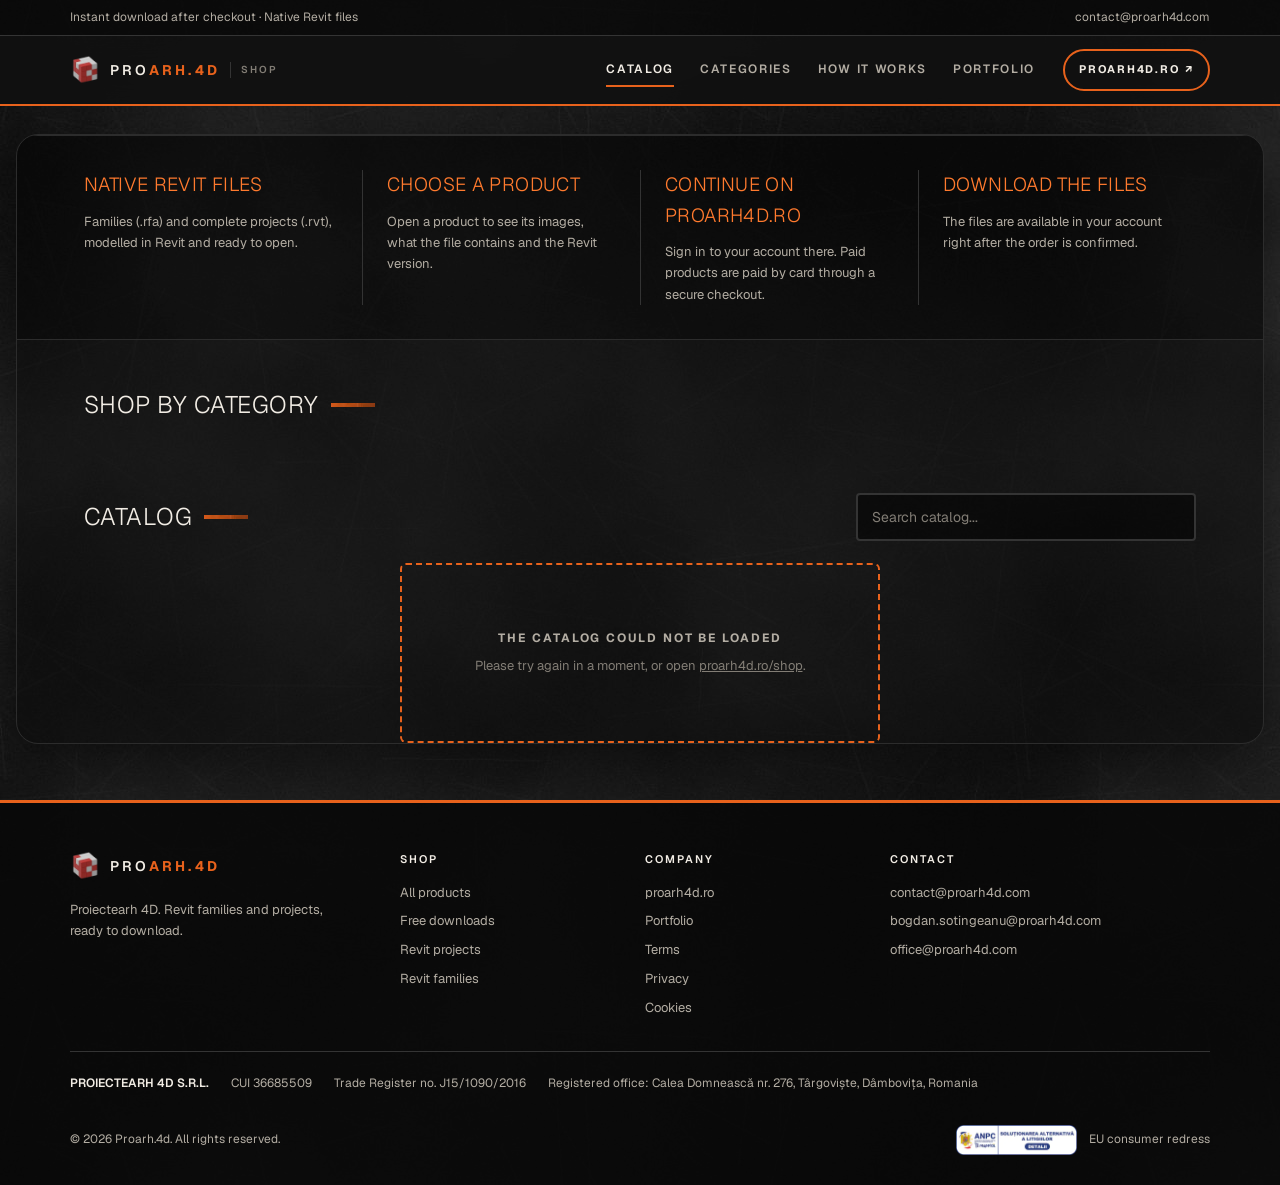
==== commit 85d56e98: "Add files via upload" ====
--- a/index.html
+++ b/index.html
@@ -5,7 +5,7 @@
   <meta name="viewport" content="width=device-width, initial-scale=1">
   <title>Proarh.4d Shop | Revit families and projects</title>
   <meta name="description" content="Revit families and complete architectural projects from Proiectearh 4D. Browse the catalog and download after checkout.">
-  <meta name="theme-color" content="#23493b">
+  <meta name="theme-color" content="#151515">
   <link rel="icon" href="assets/favicon.ico" sizes="any">
   <link rel="icon" href="assets/favicon.svg" type="image/svg+xml">
   <link rel="apple-touch-icon" href="assets/proarh4d.ro-512x512.png">
@@ -21,7 +21,7 @@
   <div class="topbar">
     <div class="wrap">
       <span>Instant download after checkout &middot; Native Revit files</span>
-      <a href="mailto:office@proarh4d.com">office@proarh4d.com</a>
+      <a href="mailto:contact@proarh4d.com">contact@proarh4d.com</a>
     </div>
   </div>
   <header class="top">
@@ -44,6 +44,15 @@
   <main>
     <section class="hero" id="hero" aria-live="polite">
       <div class="wrap"><div class="state"><div class="spinner"></div>Loading...</div></div>
+    </section>
+
+    <section class="strip4" id="how" aria-label="How it works">
+      <div class="wrap">
+        <div><h3>Native Revit files</h3><p>Families (.rfa) and complete projects (.rvt), modelled in Revit and ready to open.</p></div>
+        <div><h3>Choose a product</h3><p>Open a product to see its images, what the file contains and the Revit version.</p></div>
+        <div><h3>Continue on proarh4d.ro</h3><p>Sign in to your account there. Paid products are paid by card through a secure checkout.</p></div>
+        <div><h3>Download the files</h3><p>The files are available in your account right after the order is confirmed.</p></div>
+      </div>
     </section>
 
     <section class="band" id="categories">
@@ -80,16 +89,6 @@
       </div>
     </section>
 
-    <section class="band" id="how">
-      <div class="wrap">
-        <div class="sec-head"><h2>How it works</h2></div>
-        <ol class="steps">
-          <li><b>01</b><h3>Choose a product</h3><p>Browse the catalog and open a product to see its images, contents and Revit version.</p></li>
-          <li><b>02</b><h3>Continue on proarh4d.ro</h3><p>Sign in to your account there. Paid products are paid by card through a secure checkout.</p></li>
-          <li><b>03</b><h3>Download the files</h3><p>The files are available in your account right after the order is confirmed.</p></li>
-        </ol>
-      </div>
-    </section>
   </main>
 
   <footer>
@@ -115,6 +114,7 @@
       </nav>
       <nav aria-label="Contact">
         <h3>Contact</h3>
+        <a href="mailto:contact@proarh4d.com">contact@proarh4d.com</a>
         <a href="mailto:bogdan.sotingeanu@proarh4d.com">bogdan.sotingeanu@proarh4d.com</a>
         <a href="mailto:office@proarh4d.com">office@proarh4d.com</a>
       </nav>
--- a/assets/shop.css
+++ b/assets/shop.css
@@ -1,7 +1,6 @@
-/* Proarh.4d Shop (proarh4d.com) — tema verde / pamant
+/* Proarh.4d Shop (proarh4d.com) — tema "cuburi": carbune, portocaliu uzat, alb murdar
    Un singur font pe tot site-ul: Geist (acelasi ca pe proarh4d.ro), gazduit local.
-   Culorile se schimba din variabilele de mai jos. Imaginile de produs cu fundal alb
-   iau culoarea cardului (mix-blend-mode: multiply), ca obiectele sa nu stea pe alb. */
+   Culoarea de accent se schimba dintr-un singur loc: --accent. */
 @font-face {
   font-family: "Geist";
   src: url("fonts/Geist-Variable.woff2") format("woff2");
@@ -11,29 +10,23 @@
 }
 
 :root {
-  --bg: #23493b;            /* verde padure */
-  --bg-deep: #183328;
-  --hero-a: #3d8570;        /* verde-albastrui, ca in exemplu */
-  --hero-b: #2c6654;
-  --panel: #1f5247;         /* panoul mare, verde inchis */
-  --panel-line: rgba(255, 255, 255, 0.12);
-  --moss: #3e6c45;          /* card verde */
-  --moss-stage: #cfe2c4;
-  --cocoa: #6a4332;         /* card maro */
-  --cocoa-stage: #ead7c6;
-  --sand: #dcc09c;          /* card bej */
-  --sand-stage: #f3e7d3;
-  --clay: #7b4a36;          /* coltul maro din hero */
-  --text: #f6efe2;
-  --muted: rgba(246, 239, 226, 0.78);
-  --faint: rgba(246, 239, 226, 0.58);
-  --ink: #33241a;           /* text pe bej */
-  --ink-muted: #5d4838;
-  --accent: #e9c9a0;        /* butonul bej */
-  --accent-2: #d3a878;
-  --accent-ink: #3a2a1f;
-  --radius: 22px;
-  --shadow: 0 18px 40px rgba(10, 30, 22, 0.35);
+  --bg: #151515;                    /* carbune */
+  --surface: rgba(26, 26, 27, 0.92);
+  --surface-2: #232324;
+  --line: #343434;
+  --text: #f1ece4;
+  --muted: #b3ada3;
+  --faint: #827d75;
+  --accent: #e8621c;                /* portocaliul cuburilor */
+  --accent-hi: #ff7a2e;
+  --accent-ink: #160a03;
+  --accent-soft: rgba(232, 98, 28, 0.16);
+  --paper: #e2dace;                 /* albul murdar al cuburilor */
+  --frame: 3px solid var(--accent); /* chenarul obiectelor */
+  --radius: 6px;
+  --tex-charcoal: url("tex/charcoal.jpg");
+  --tex-orange: url("tex/orange.jpg");
+  --tex-paper: url("tex/offwhite.jpg");
   --font: "Geist", system-ui, -apple-system, "Segoe UI", Roboto, Arial, sans-serif;
   color-scheme: dark;
 }
@@ -45,7 +38,7 @@
   min-height: 100vh;
   display: flex;
   flex-direction: column;
-  background: linear-gradient(180deg, #4f7f5c 0, var(--bg) 900px, var(--bg-deep) 100%) var(--bg);
+  background: var(--bg);
   color: var(--text);
   font-family: var(--font);
   font-size: 15px;
@@ -56,125 +49,119 @@
 button, input { font: inherit; color: inherit; }
 button { cursor: pointer; }
 h1, h2, h3 { margin: 0; font-weight: 600; letter-spacing: -0.015em; text-wrap: balance; }
-:focus-visible { outline: 2px solid var(--accent); outline-offset: 3px; }
+:focus-visible { outline: 2px solid var(--accent); outline-offset: 2px; }
 
 .wrap { width: 100%; max-width: 1180px; margin: 0 auto; padding: 0 20px; }
 .eyebrow { display: block; color: var(--accent); font-size: 11px; font-weight: 700; letter-spacing: 0.22em; text-transform: uppercase; margin-bottom: 10px; }
 
 /* ── Bara de sus + antet ─────────────────────────────── */
-.topbar { background: var(--bg-deep); color: var(--muted); font-size: 12px; }
+.topbar { background: #08080a; border-bottom: 1px solid var(--line); color: var(--muted); font-size: 12px; }
 .topbar .wrap { display: flex; justify-content: space-between; gap: 16px; padding-top: 8px; padding-bottom: 8px; }
 .topbar a { text-decoration: none; }
 .topbar a:hover { color: var(--text); }
 
-.top { position: sticky; top: 0; z-index: 20; background: rgba(35, 73, 59, 0.92); backdrop-filter: blur(12px); border-bottom: 1px solid var(--panel-line); }
+.top { position: sticky; top: 0; z-index: 20; background: rgba(14, 14, 16, 0.9); backdrop-filter: blur(12px); border-bottom: 1px solid var(--line); }
 .top .wrap { display: flex; align-items: center; gap: 28px; min-height: 68px; }
 .brand { display: inline-flex; align-items: center; gap: 10px; text-decoration: none; font-size: 14px; font-weight: 600; letter-spacing: 0.22em; text-transform: uppercase; }
 .brand img { width: 30px; height: 30px; object-fit: contain; }
 .brand b { color: var(--accent); font-weight: 700; }
-.brand small { color: var(--faint); font-size: 10px; letter-spacing: 0.2em; padding-left: 10px; border-left: 1px solid var(--panel-line); }
+.brand small { color: var(--faint); font-size: 10px; letter-spacing: 0.2em; padding-left: 10px; border-left: 1px solid var(--line); }
 .mainnav { display: flex; gap: 26px; margin-left: auto; }
 .mainnav a { text-decoration: none; color: var(--muted); font-size: 12px; font-weight: 600; letter-spacing: 0.14em; text-transform: uppercase; padding: 6px 0; border-bottom: 2px solid transparent; }
 .mainnav a:hover, .mainnav a[aria-current="page"] { color: var(--text); border-bottom-color: var(--accent); }
-.top-link { text-decoration: none; font-size: 11px; font-weight: 700; letter-spacing: 0.16em; text-transform: uppercase; padding: 10px 16px; border: 1px solid var(--panel-line); border-radius: 999px; white-space: nowrap; }
+.top-link { text-decoration: none; font-size: 11px; font-weight: 700; letter-spacing: 0.16em; text-transform: uppercase; padding: 10px 14px; border: 1px solid var(--line); border-radius: 8px; white-space: nowrap; }
 .top-link:hover { border-color: var(--accent); color: var(--accent); }
 
 /* ── Butoane ─────────────────────────────────────────── */
-.btn { display: inline-flex; align-items: center; justify-content: center; gap: 8px; background: linear-gradient(180deg, var(--accent), var(--accent-2)); color: var(--accent-ink); text-decoration: none; border: 0; border-radius: 999px; padding: 14px 26px; font-size: 12px; font-weight: 700; letter-spacing: 0.12em; text-transform: uppercase; box-shadow: 0 8px 18px rgba(20, 40, 30, 0.35), inset 0 1px 0 rgba(255, 255, 255, 0.5); transition: filter 0.15s, transform 0.15s; }
-.btn:hover { filter: brightness(1.05); transform: translateY(-1px); }
+.btn { display: inline-flex; align-items: center; justify-content: center; gap: 8px; background: var(--accent); color: var(--accent-ink); text-decoration: none; border: 0; border-radius: 8px; padding: 13px 22px; font-size: 12px; font-weight: 700; letter-spacing: 0.14em; text-transform: uppercase; transition: filter 0.15s, transform 0.15s; }
+.btn:hover { filter: brightness(1.08); transform: translateY(-1px); }
+.btn.ghost { background: transparent; color: var(--text); border: 1px solid var(--line); }
+.btn.ghost:hover { border-color: var(--accent); color: var(--accent); filter: none; }
 
 /* ── Produsul vedeta ─────────────────────────────────── */
 main { flex: 1; }
 main.page { padding: 36px 0 72px; }
-.hero { position: relative; overflow: hidden; background: linear-gradient(135deg, var(--hero-a), var(--hero-b)); }
-.hero::before { content: ""; position: absolute; left: -6%; bottom: -34%; width: 46%; height: 62%; background: var(--clay); transform: rotate(-9deg); border-radius: 14px; opacity: 0.9; }
-.hero::after { content: ""; position: absolute; right: -8%; top: -30%; width: 44%; height: 150%; background: var(--clay); transform: rotate(14deg); opacity: 0.55; }
-.hero .wrap { position: relative; z-index: 1; padding-top: 60px; padding-bottom: 60px; }
+.hero { position: relative; overflow: hidden; border-bottom: 1px solid var(--line); background: radial-gradient(ellipse 60% 80% at 78% 40%, var(--accent-soft), transparent 70%), linear-gradient(180deg, #121214, var(--bg)); }
+.hero .wrap { padding-top: 56px; padding-bottom: 52px; }
 .hero-grid { display: grid; grid-template-columns: minmax(0, 0.9fr) minmax(0, 1.1fr); gap: 48px; align-items: center; }
-.hero h1 { font-size: clamp(32px, 4.6vw, 54px); line-height: 1.06; color: #f4e3c8; }
+.hero h1 { font-size: clamp(32px, 4.6vw, 54px); line-height: 1.06; }
+.hero h1 em { font-style: normal; color: var(--accent); }
 .hero .lead { color: var(--muted); font-size: 16px; margin: 16px 0 0; max-width: 46ch; display: -webkit-box; -webkit-line-clamp: 3; -webkit-box-orient: vertical; overflow: hidden; }
 .facts { display: flex; flex-wrap: wrap; gap: 8px; margin: 22px 0 0; padding: 0; list-style: none; }
-.facts li { background: rgba(255, 255, 255, 0.12); border-radius: 999px; padding: 6px 13px; font-size: 12px; color: var(--muted); }
+.facts li { border: 1px solid var(--line); background: var(--surface); border-radius: 999px; padding: 6px 12px; font-size: 12px; color: var(--muted); }
 .facts li b { color: var(--text); font-weight: 600; }
 .hero-cta { display: flex; flex-wrap: wrap; align-items: center; gap: 18px; margin-top: 28px; }
-.hero-media { display: block; aspect-ratio: 4 / 3; border-radius: 28px; overflow: hidden; background: var(--sand-stage); box-shadow: var(--shadow); }
-.hero-media img { width: 100%; height: 100%; object-fit: cover; mix-blend-mode: multiply; }
+.hero-media { position: relative; display: block; aspect-ratio: 4 / 3; border-radius: 16px; overflow: hidden; background: var(--stage); border: 1px solid var(--line); box-shadow: 0 30px 80px rgba(0, 0, 0, 0.55); }
+.hero-media img { width: 100%; height: 100%; object-fit: cover; }
 .dots { display: flex; gap: 8px; margin-top: 30px; }
-.dots button { width: 26px; height: 7px; padding: 0; border: 0; border-radius: 99px; background: rgba(255, 255, 255, 0.25); }
+.dots button { width: 26px; height: 6px; padding: 0; border: 0; border-radius: 99px; background: var(--line); }
 .dots button[aria-current="true"] { background: var(--accent); }
 
 /* ── Preturi, etichete ───────────────────────────────── */
 .price { font-size: 18px; font-weight: 700; display: inline-flex; align-items: baseline; gap: 8px; }
 .price.free { color: var(--accent); }
-.price s { opacity: 0.6; font-size: 13px; font-weight: 400; }
-.badge { position: absolute; top: 14px; left: 14px; z-index: 2; background: var(--accent); color: var(--accent-ink); border-radius: 999px; padding: 4px 10px; font-size: 10px; font-weight: 700; letter-spacing: 0.12em; text-transform: uppercase; box-shadow: 0 4px 10px rgba(0, 0, 0, 0.18); }
+.price s { color: var(--faint); font-size: 13px; font-weight: 400; }
+.badge { position: absolute; top: 12px; left: 12px; z-index: 2; background: rgba(14, 14, 16, 0.86); color: var(--text); border-radius: 6px; padding: 4px 8px; font-size: 10px; font-weight: 700; letter-spacing: 0.14em; text-transform: uppercase; }
+.badge.free, .badge.sale { background: var(--accent); color: var(--accent-ink); }
 
 /* ── Sectiuni ────────────────────────────────────────── */
-.band { padding: 56px 0 0; }
-.band:last-of-type { padding-bottom: 76px; }
+.band { padding: 54px 0 0; }
+.band:last-of-type { padding-bottom: 72px; }
 .sec-head { display: flex; align-items: center; justify-content: space-between; gap: 20px; flex-wrap: wrap; margin-bottom: 22px; }
-.sec-head h2 { font-size: 22px; }
-
-/* ── Categorii: un panou mare, verde inchis ──────────── */
-.tiles { display: grid; grid-template-columns: repeat(auto-fit, minmax(150px, 1fr)); gap: 6px; background: var(--panel); border-radius: 28px; padding: 22px; box-shadow: var(--shadow); }
-.tile { display: flex; flex-direction: column; align-items: center; text-align: center; gap: 4px; background: transparent; border: 0; border-radius: 18px; padding: 16px 10px; transition: background 0.15s; }
-.tile:hover { background: rgba(255, 255, 255, 0.07); }
-.tile[aria-pressed="true"] { background: rgba(255, 255, 255, 0.13); }
-.tile .pic { width: 84px; height: 84px; border-radius: 50%; overflow: hidden; background: var(--sand-stage); border: 2px solid rgba(255, 255, 255, 0.55); margin-bottom: 8px; }
-.tile .pic img { width: 100%; height: 100%; object-fit: cover; mix-blend-mode: multiply; }
-.tile .pic.empty { display: grid; place-items: center; background: transparent; color: var(--accent); font-size: 28px; font-weight: 600; }
-.tile span { font-size: 14px; font-weight: 600; }
-.tile small { color: var(--faint); font-size: 12px; }
+.sec-head h2 { font-size: 20px; letter-spacing: 0.02em; text-transform: uppercase; display: flex; align-items: center; gap: 12px; }
+.sec-head h2::after { content: ""; width: 34px; height: 2px; background: var(--accent); }
+
+/* ── Categorii ───────────────────────────────────────── */
+.tiles { display: grid; grid-template-columns: repeat(auto-fit, minmax(150px, 1fr)); gap: 14px; }
+.tile { display: flex; flex-direction: column; background: var(--surface); border: 1px solid var(--line); border-radius: var(--radius); overflow: hidden; padding: 0; text-align: left; transition: border-color 0.15s, transform 0.15s; }
+.tile:hover { border-color: var(--accent); transform: translateY(-2px); }
+.tile[aria-pressed="true"] { border-color: var(--accent); box-shadow: 0 0 0 1px var(--accent); }
+.tile .pic { aspect-ratio: 4 / 3; background: var(--stage); overflow: hidden; }
+.tile .pic img { width: 100%; height: 100%; object-fit: cover; }
+.tile .pic.empty { display: grid; place-items: center; background: var(--surface-2); color: var(--accent); font-size: 26px; font-weight: 700; }
+.tile span { padding: 12px 14px 4px; font-size: 12px; font-weight: 700; letter-spacing: 0.12em; text-transform: uppercase; }
+.tile small { padding: 0 14px 12px; color: var(--faint); font-size: 12px; }
 
 /* ── Cautare ─────────────────────────────────────────── */
 .search { position: relative; flex: 0 1 340px; }
-.search input { width: 100%; background: rgba(255, 255, 255, 0.1); border: 1px solid var(--panel-line); border-radius: 999px; padding: 11px 74px 11px 18px; font-size: 14px; }
+.search input { width: 100%; background: var(--surface); border: 1px solid var(--line); border-radius: 8px; padding: 11px 74px 11px 14px; font-size: 14px; }
 .search input::placeholder { color: var(--faint); }
 .search input:focus { outline: none; border-color: var(--accent); }
-.search button { position: absolute; right: 8px; top: 50%; transform: translateY(-50%); background: none; border: 0; color: var(--muted); font-size: 11px; font-weight: 700; letter-spacing: 0.12em; text-transform: uppercase; padding: 6px 8px; }
-
-/* ── Catalog: carduri colorate (verde, maro, bej) ────── */
-.grid { display: grid; grid-template-columns: repeat(auto-fill, minmax(300px, 1fr)); gap: 24px; }
-.card { --card: var(--moss); --stage: var(--moss-stage); --on: var(--text); --on-muted: var(--muted); --on-accent: var(--accent);
-  position: relative; display: flex; flex-direction: column; background: var(--card); color: var(--on); border-radius: var(--radius); overflow: hidden; text-decoration: none; box-shadow: var(--shadow); transition: transform 0.18s, box-shadow 0.18s; }
-.card:nth-child(3n + 2) { --card: var(--cocoa); --stage: var(--cocoa-stage); }
-.card:nth-child(3n) { --card: var(--sand); --stage: var(--sand-stage); --on: var(--ink); --on-muted: var(--ink-muted); --on-accent: #7b4a36; }
-.card:hover { transform: translateY(-4px); box-shadow: 0 26px 50px rgba(10, 30, 22, 0.45); }
-.thumb { aspect-ratio: 4 / 3; margin: 12px 12px 0; border-radius: 16px; background: var(--stage); overflow: hidden; display: grid; place-items: center; color: #777; font-size: 12px; }
-.thumb img { width: 100%; height: 100%; object-fit: cover; mix-blend-mode: multiply; transition: transform 0.35s; }
+.search button { position: absolute; right: 6px; top: 50%; transform: translateY(-50%); background: none; border: 0; color: var(--muted); font-size: 11px; font-weight: 700; letter-spacing: 0.12em; text-transform: uppercase; padding: 6px 8px; }
+
+/* ── Catalog: imagini mari, putin text ───────────────── */
+.grid { display: grid; grid-template-columns: repeat(auto-fill, minmax(300px, 1fr)); gap: 20px; }
+.card { position: relative; display: flex; flex-direction: column; background: var(--surface); border: 1px solid var(--line); border-radius: var(--radius); overflow: hidden; text-decoration: none; transition: border-color 0.15s, transform 0.15s; }
+.card:hover { border-color: var(--accent); transform: translateY(-3px); }
+.thumb { aspect-ratio: 4 / 3; background: var(--stage); overflow: hidden; display: grid; place-items: center; color: #777; font-size: 12px; }
+.thumb img { width: 100%; height: 100%; object-fit: cover; transition: transform 0.35s; }
 .card:hover .thumb img { transform: scale(1.04); }
-.card-body { display: flex; flex-direction: column; gap: 6px; padding: 16px 20px 20px; }
-.cat { color: var(--on-accent); font-size: 10px; font-weight: 700; letter-spacing: 0.16em; text-transform: uppercase; }
-.card h3 { font-size: 17px; line-height: 1.3; display: -webkit-box; -webkit-line-clamp: 2; -webkit-box-orient: vertical; overflow: hidden; }
-.card .price.free { color: var(--on-accent); }
+.card-body { display: flex; flex-direction: column; gap: 6px; padding: 16px 18px 18px; }
+.cat { color: var(--accent); font-size: 10px; font-weight: 700; letter-spacing: 0.16em; text-transform: uppercase; }
+.card h3 { font-size: 16px; line-height: 1.3; display: -webkit-box; -webkit-line-clamp: 2; -webkit-box-orient: vertical; overflow: hidden; }
 .card-foot { display: flex; align-items: center; justify-content: space-between; gap: 12px; margin-top: 8px; }
-.card-foot .more { color: var(--on-muted); font-size: 11px; font-weight: 700; letter-spacing: 0.14em; text-transform: uppercase; }
-.card:hover .more { color: var(--on); }
+.card-foot .more { color: var(--muted); font-size: 11px; font-weight: 700; letter-spacing: 0.14em; text-transform: uppercase; }
+.card:hover .more { color: var(--accent); }
 
 /* ── Banda de gratuite ───────────────────────────────── */
-.promo { display: grid; grid-template-columns: minmax(0, 1fr) minmax(0, 1fr); gap: 32px; align-items: center; padding: 36px; border-radius: 28px; background: linear-gradient(120deg, var(--cocoa), #8a5a40); box-shadow: var(--shadow); }
-.promo h2 { font-size: clamp(24px, 3vw, 34px); color: #f4e3c8; }
+.promo { display: grid; grid-template-columns: minmax(0, 1fr) minmax(0, 1fr); gap: 32px; align-items: center; padding: 34px; border: 1px solid var(--line); border-radius: 16px; background: linear-gradient(110deg, var(--surface) 40%, rgba(217, 169, 78, 0.16)); }
+.promo h2 { font-size: clamp(24px, 3vw, 34px); }
 .promo p { color: var(--muted); margin: 10px 0 22px; max-width: 44ch; }
-.promo-imgs { display: grid; grid-template-columns: repeat(3, 1fr); gap: 12px; }
-.promo-imgs a { display: block; border-radius: 18px; overflow: hidden; background: var(--cocoa-stage); }
-.promo-imgs img { aspect-ratio: 1; width: 100%; object-fit: cover; mix-blend-mode: multiply; }
+.promo-imgs { display: grid; grid-template-columns: repeat(3, 1fr); gap: 10px; }
+.promo-imgs img { aspect-ratio: 1; width: 100%; object-fit: cover; border-radius: 10px; border: 1px solid var(--line); background: var(--stage); }
 
 /* ── Cum functioneaza ────────────────────────────────── */
-.steps { list-style: none; margin: 0; padding: 0; display: grid; grid-template-columns: repeat(auto-fit, minmax(240px, 1fr)); gap: 20px; }
-.steps li { background: var(--moss); border-radius: var(--radius); padding: 26px; box-shadow: var(--shadow); }
-.steps li:nth-child(3n + 2) { background: var(--cocoa); }
-.steps li:nth-child(3n) { background: var(--sand); color: var(--ink); }
-.steps b { display: grid; place-items: center; width: 44px; height: 44px; border-radius: 50%; background: rgba(255, 255, 255, 0.18); font-size: 13px; letter-spacing: 0.08em; }
-.steps li:nth-child(3n) b { background: rgba(123, 74, 54, 0.2); }
-.steps h3 { font-size: 18px; margin: 14px 0 6px; }
+.steps { list-style: none; margin: 0; padding: 0; display: grid; grid-template-columns: repeat(auto-fit, minmax(240px, 1fr)); gap: 16px; }
+.steps li { background: var(--surface); border: 1px solid var(--line); border-radius: var(--radius); padding: 22px; }
+.steps b { color: var(--accent); font-size: 12px; letter-spacing: 0.2em; }
+.steps h3 { font-size: 17px; margin: 8px 0 6px; }
 .steps p { margin: 0; color: var(--muted); font-size: 14px; }
-.steps li:nth-child(3n) p { color: var(--ink-muted); }
 
 /* ── Stari ───────────────────────────────────────────── */
 .state { text-align: center; padding: 64px 16px; color: var(--muted); font-size: 12px; font-weight: 700; letter-spacing: 0.16em; text-transform: uppercase; }
-.state.box { border: 1px dashed var(--panel-line); border-radius: var(--radius); max-width: 480px; margin: 0 auto; }
+.state.box { border: 1px dashed var(--line); border-radius: var(--radius); max-width: 480px; margin: 0 auto; }
 .state small { display: block; margin-top: 8px; font-weight: 400; letter-spacing: 0; text-transform: none; color: var(--faint); font-size: 13px; }
-.spinner { width: 26px; height: 26px; margin: 0 auto 14px; border: 2px solid var(--panel-line); border-top-color: var(--accent); border-radius: 50%; animation: spin 0.8s linear infinite; }
+.spinner { width: 26px; height: 26px; margin: 0 auto 14px; border: 2px solid var(--line); border-top-color: var(--accent); border-radius: 50%; animation: spin 0.8s linear infinite; }
 @keyframes spin { to { transform: rotate(360deg); } }
 
 /* ── Fisa de produs ──────────────────────────────────── */
@@ -182,28 +169,28 @@
 .back:hover { color: var(--accent); }
 .product { display: grid; grid-template-columns: minmax(0, 1.15fr) minmax(0, 0.85fr); gap: 44px; align-items: start; }
 .gallery { position: sticky; top: 92px; }
-.stage { position: relative; aspect-ratio: 4 / 3; background: var(--sand-stage); border-radius: 28px; overflow: hidden; display: grid; place-items: center; color: #777; box-shadow: var(--shadow); }
-.stage img { width: 100%; height: 100%; object-fit: contain; mix-blend-mode: multiply; }
-.stage .nav { position: absolute; top: 50%; transform: translateY(-50%); width: 42px; height: 42px; border-radius: 50%; border: 0; background: rgba(35, 73, 59, 0.82); color: #fff; font-size: 18px; line-height: 1; }
-.stage .nav:hover { background: var(--clay); }
-.stage .nav.prev { left: 14px; }
-.stage .nav.next { right: 14px; }
-.stage .count { position: absolute; right: 14px; bottom: 14px; background: rgba(35, 73, 59, 0.82); color: #fff; border-radius: 999px; padding: 3px 10px; font-size: 11px; }
-.strip { display: grid; grid-template-columns: repeat(auto-fill, minmax(76px, 1fr)); gap: 10px; margin-top: 14px; }
-.strip button { padding: 0; aspect-ratio: 1; background: var(--sand-stage); border: 2px solid transparent; border-radius: 14px; overflow: hidden; opacity: 0.75; }
+.stage { position: relative; aspect-ratio: 4 / 3; background: var(--stage); border: 1px solid var(--line); border-radius: 14px; overflow: hidden; display: grid; place-items: center; color: #777; }
+.stage img { width: 100%; height: 100%; object-fit: contain; }
+.stage .nav { position: absolute; top: 50%; transform: translateY(-50%); width: 40px; height: 40px; border-radius: 50%; border: 0; background: rgba(14, 14, 16, 0.72); color: #fff; font-size: 18px; line-height: 1; }
+.stage .nav:hover { background: var(--accent); color: var(--accent-ink); }
+.stage .nav.prev { left: 12px; }
+.stage .nav.next { right: 12px; }
+.stage .count { position: absolute; right: 12px; bottom: 12px; background: rgba(14, 14, 16, 0.72); color: #fff; border-radius: 6px; padding: 3px 8px; font-size: 11px; }
+.strip { display: grid; grid-template-columns: repeat(auto-fill, minmax(76px, 1fr)); gap: 10px; margin-top: 12px; }
+.strip button { padding: 0; aspect-ratio: 1; background: var(--stage); border: 2px solid transparent; border-radius: 8px; overflow: hidden; opacity: 0.7; }
 .strip button:hover { opacity: 1; }
 .strip button[aria-current="true"] { border-color: var(--accent); opacity: 1; }
-.strip img { width: 100%; height: 100%; object-fit: cover; mix-blend-mode: multiply; }
-.info h1 { font-size: clamp(26px, 3.2vw, 36px); line-height: 1.15; color: #f4e3c8; }
+.strip img { width: 100%; height: 100%; object-fit: cover; }
+.info h1 { font-size: clamp(26px, 3.2vw, 36px); line-height: 1.15; }
 .info .lead { color: var(--muted); font-size: 16px; margin: 14px 0 0; }
-.buy { margin: 24px 0; padding: 24px; background: var(--cocoa); border-radius: var(--radius); display: grid; gap: 14px; box-shadow: var(--shadow); }
+.buy { margin: 24px 0; padding: 22px; background: var(--surface); border: 1px solid var(--line); border-radius: 14px; display: grid; gap: 14px; }
 .buy .price { font-size: 28px; }
 .buy .save { color: var(--accent); font-size: 12px; font-weight: 700; letter-spacing: 0.1em; text-transform: uppercase; }
-.buy small { color: var(--muted); font-size: 13px; }
-.panel { margin: 0 0 26px; background: var(--panel); border-radius: var(--radius); overflow: hidden; box-shadow: var(--shadow); }
-.panel h2 { font-size: 12px; letter-spacing: 0.18em; text-transform: uppercase; color: var(--accent); padding: 16px 20px; border-bottom: 1px solid var(--panel-line); }
+.buy small { color: var(--faint); font-size: 13px; }
+.panel { margin: 0 0 26px; border: 1px solid var(--line); border-radius: 14px; overflow: hidden; }
+.panel h2 { font-size: 12px; letter-spacing: 0.18em; text-transform: uppercase; color: var(--accent); padding: 14px 18px; background: var(--surface); border-bottom: 1px solid var(--line); }
 .panel dl { margin: 0; }
-.panel dl div { display: grid; grid-template-columns: 130px 1fr; gap: 12px; padding: 12px 20px; border-bottom: 1px solid var(--panel-line); font-size: 14px; }
+.panel dl div { display: grid; grid-template-columns: 130px 1fr; gap: 12px; padding: 11px 18px; border-bottom: 1px solid var(--line); font-size: 14px; }
 .panel dl div:last-child { border-bottom: 0; }
 .panel dt { color: var(--faint); }
 .panel dd { margin: 0; }
@@ -213,14 +200,14 @@
 .desc ul { margin: 0 0 12px; padding-left: 20px; }
 .desc li { margin-bottom: 5px; }
 .tags { display: flex; flex-wrap: wrap; gap: 6px; margin-top: 22px; }
-.tags span { background: rgba(255, 255, 255, 0.1); border-radius: 999px; padding: 3px 11px; color: var(--muted); font-size: 12px; }
+.tags span { border: 1px solid var(--line); border-radius: 999px; padding: 3px 10px; color: var(--faint); font-size: 12px; }
 .related { margin-top: 64px; }
 
 /* ── Pagini juridice ─────────────────────────────────── */
-.legal-doc { max-width: 860px; margin: 12px auto 0; background: var(--panel); border-radius: 28px; padding: 40px; box-shadow: var(--shadow); }
-.legal-doc h1 { font-size: clamp(30px, 5vw, 44px); color: #f4e3c8; }
+.legal-doc { max-width: 820px; margin: 12px auto 0; }
+.legal-doc h1 { font-size: clamp(30px, 5vw, 44px); }
 .legal-doc .meta { margin: 14px 0 0; color: var(--faint); font-size: 13px; }
-.legal-doc h2 { margin: 40px 0 12px; padding-top: 18px; border-top: 1px solid var(--panel-line); font-size: 22px; line-height: 1.25; }
+.legal-doc h2 { margin: 44px 0 12px; padding-top: 18px; border-top: 1px solid var(--line); font-size: 22px; line-height: 1.25; }
 .legal-doc h2 span { display: block; margin-bottom: 4px; color: var(--accent); font-size: 11px; font-weight: 700; letter-spacing: 0.3em; }
 .legal-doc p, .legal-doc li { color: var(--muted); font-size: 15px; line-height: 1.75; }
 .legal-doc p { margin: 0 0 12px; }
@@ -228,15 +215,15 @@
 .legal-doc li { margin-bottom: 6px; }
 .legal-doc strong { color: var(--text); }
 .legal-doc a { color: var(--text); text-decoration-color: var(--accent); text-underline-offset: 3px; }
-.legal-doc .table-wrap { margin: 16px 0 18px; overflow-x: auto; border-radius: 16px; background: rgba(0, 0, 0, 0.16); }
+.legal-doc .table-wrap { margin: 16px 0 18px; overflow-x: auto; border: 1px solid var(--line); border-radius: var(--radius); background: var(--surface); }
 .legal-doc table { width: 100%; border-collapse: collapse; font-size: 14px; }
-.legal-doc th, .legal-doc td { padding: 10px 14px; text-align: left; vertical-align: top; border-bottom: 1px solid var(--panel-line); color: var(--muted); line-height: 1.6; }
+.legal-doc th, .legal-doc td { padding: 10px 14px; text-align: left; vertical-align: top; border-bottom: 1px solid var(--line); color: var(--muted); line-height: 1.6; }
 .legal-doc tr:last-child th, .legal-doc tr:last-child td { border-bottom: 0; }
 .legal-doc th { color: var(--text); font-weight: 600; white-space: nowrap; }
-.legal-doc thead th { background: rgba(0, 0, 0, 0.14); font-size: 11px; letter-spacing: 0.14em; text-transform: uppercase; }
+.legal-doc thead th { background: var(--surface-2); font-size: 11px; letter-spacing: 0.14em; text-transform: uppercase; }
 
 /* ── Subsol ──────────────────────────────────────────── */
-footer { background: var(--bg-deep); color: var(--muted); padding: 48px 0 30px; font-size: 13px; }
+footer { background: #08080a; border-top: 1px solid var(--line); color: var(--muted); padding: 48px 0 30px; font-size: 13px; }
 footer .wrap { display: grid; grid-template-columns: 1.4fr 1fr 1fr 1.5fr; gap: 32px; }
 footer .brand { color: var(--text); }
 footer .foot-brand p { margin: 12px 0 0; max-width: 30ch; }
@@ -244,7 +231,7 @@
 footer h3 { color: var(--text); font-size: 11px; letter-spacing: 0.18em; text-transform: uppercase; margin-bottom: 6px; }
 footer a { text-decoration: none; overflow-wrap: anywhere; }
 footer a:hover { color: var(--accent); }
-footer .company { grid-column: 1 / -1; display: flex; flex-wrap: wrap; gap: 6px 22px; padding-top: 22px; border-top: 1px solid var(--panel-line); font-size: 12px; }
+footer .company { grid-column: 1 / -1; display: flex; flex-wrap: wrap; gap: 6px 22px; padding-top: 22px; border-top: 1px solid var(--line); font-size: 12px; }
 footer .company strong { color: var(--text); font-weight: 600; }
 footer .legal { grid-column: 1 / -1; display: flex; flex-wrap: wrap; align-items: center; justify-content: space-between; gap: 14px; font-size: 12px; }
 footer .legal img { height: 30px; width: auto; border-radius: 4px; }
@@ -254,12 +241,10 @@
   .mainnav { display: none; }
   .top .wrap { justify-content: space-between; }
   .hero-grid, .product, .promo { grid-template-columns: 1fr; gap: 28px; }
-  .hero .wrap { padding-top: 36px; padding-bottom: 40px; }
+  .hero .wrap { padding-top: 36px; padding-bottom: 36px; }
   .hero-media { order: -1; }
-  .hero::after { display: none; }
   .gallery { position: static; }
   footer .wrap { grid-template-columns: 1fr 1fr; }
-  .legal-doc { padding: 26px; }
   .legal-doc th { white-space: normal; }
 }
 @media (max-width: 520px) {
@@ -267,14 +252,184 @@
   .topbar .wrap { justify-content: center; }
   .brand small { display: none; }
   .brand { letter-spacing: 0.16em; font-size: 12px; }
-  .top-link { padding: 9px 12px; letter-spacing: 0.1em; }
+  .top-link { padding: 9px 10px; letter-spacing: 0.1em; }
   .grid { grid-template-columns: 1fr; }
-  .tiles { grid-template-columns: repeat(2, 1fr); padding: 14px; }
-  .promo { padding: 24px; }
+  .tiles { grid-template-columns: repeat(2, 1fr); }
+  .promo { padding: 22px; }
   .panel dl div { grid-template-columns: 104px 1fr; }
-  .legal-doc { padding: 20px; border-radius: 20px; }
   footer .wrap { grid-template-columns: 1fr; }
 }
 @media (prefers-reduced-motion: reduce) {
   * { transition: none !important; animation-duration: 0s !important; scroll-behavior: auto !important; }
 }
+
+/* ═══ Tema "cuburi" ═══════════════════════════════════
+   Fundal carbune cu textura, chenare portocalii groase, obiecte in doua culori
+   (portocaliu + alb) pe alb murdar. Texturile sunt in assets/tex. */
+body { background: var(--bg) var(--tex-charcoal) repeat; background-size: 1024px 1024px; }
+.topbar { background: rgba(8, 8, 8, 0.82); }
+.top { background: rgba(17, 17, 17, 0.88); border-bottom: 2px solid var(--accent); }
+.hero { background: radial-gradient(ellipse 55% 75% at 76% 45%, rgba(232, 98, 28, 0.20), transparent 70%); border-bottom: 1px solid var(--line); }
+.hero h1 { text-shadow: 0 2px 0 rgba(0, 0, 0, 0.5); }
+.sec-head h2::after { width: 44px; height: 4px; background: var(--accent) var(--tex-orange); }
+.top-link { border: 2px solid var(--accent); border-radius: 4px; }
+.top-link:hover { background: var(--accent); color: var(--accent-ink); }
+.facts li { border-radius: 4px; background: rgba(0, 0, 0, 0.45); }
+.dots button { border-radius: 0; height: 6px; background: #3a3a3a; }
+
+/* butonul: portocaliu uzat */
+.btn { background: var(--accent) var(--tex-orange); background-size: 256px; border-radius: 4px; color: var(--accent-ink); box-shadow: 0 2px 0 rgba(0, 0, 0, 0.6), inset 0 1px 0 rgba(255, 255, 255, 0.22); }
+.btn:hover { filter: brightness(1.1); }
+
+/* obiect in doua culori: partile inchise devin portocalii, cele deschise albe, peste alb murdar */
+.duo { position: relative; isolation: isolate; background: var(--accent) var(--tex-orange); background-size: 256px; }
+.duo img { filter: grayscale(1) contrast(1.2) brightness(1.04); mix-blend-mode: screen; }
+.duo::after { content: ""; position: absolute; inset: 0; z-index: 1; background: var(--tex-paper); background-size: 256px; mix-blend-mode: multiply; pointer-events: none; transition: opacity 0.25s; }
+/* la trecerea cu mouse-ul se vad culorile reale ale produsului */
+a.card:hover .duo img, a.hero-media.duo:hover img { filter: none; mix-blend-mode: normal; }
+a.card:hover .duo::after, a.hero-media.duo:hover::after { opacity: 0; }
+
+.hero-media { border: var(--frame); border-width: 4px; border-radius: var(--radius); box-shadow: 0 30px 80px rgba(0, 0, 0, 0.7); }
+.card { background: var(--surface); border: var(--frame); border-radius: var(--radius); box-shadow: 0 14px 34px rgba(0, 0, 0, 0.5); }
+.card:hover { border-color: var(--accent-hi); }
+.thumb { border-bottom: var(--frame); }
+.badge { border-radius: 2px; background: #111; color: var(--text); border: 2px solid var(--accent); }
+.badge.free, .badge.sale { background: var(--accent) var(--tex-orange); background-size: 256px; color: var(--accent-ink); border-color: #111; }
+.price.free { color: var(--accent-hi); }
+.card-foot .more { color: var(--accent-hi); }
+
+.tiles { gap: 18px; }
+.tile { background: var(--surface); border: var(--frame); border-radius: var(--radius); }
+.tile:hover { border-color: var(--accent-hi); }
+.tile[aria-pressed="true"] { box-shadow: 0 0 0 3px var(--accent-hi); background: #222; }
+.tile .pic { border-bottom: var(--frame); }
+.tile .pic.empty { background: var(--accent) var(--tex-orange); background-size: 256px; color: var(--accent-ink); font-size: 34px; }
+
+.search input { background: rgba(0, 0, 0, 0.5); border: 2px solid var(--line); border-radius: 4px; }
+.search input:focus { border-color: var(--accent); }
+
+/* banda de gratuite: o placa de portocaliu uzat */
+.promo { border: 0; border-radius: var(--radius); background: var(--accent) var(--tex-orange); background-size: 512px; color: var(--accent-ink); box-shadow: 0 18px 44px rgba(0, 0, 0, 0.55); }
+.promo .eyebrow { color: var(--accent-ink); opacity: 0.75; }
+.promo p { color: rgba(22, 10, 3, 0.82); }
+.promo .btn { background: #141414; color: var(--text); box-shadow: 0 2px 0 rgba(0, 0, 0, 0.5); }
+.promo-imgs a { display: block; border: 3px solid #141414; border-radius: var(--radius); overflow: hidden; background: var(--paper) var(--tex-paper); background-size: 256px; }
+.promo-imgs img { border: 0; border-radius: 0; background: none; mix-blend-mode: multiply; filter: grayscale(1) contrast(1.15); }
+
+.steps li { background: var(--surface); border: var(--frame); border-radius: var(--radius); }
+.steps b { display: inline-block; background: var(--accent) var(--tex-orange); background-size: 256px; color: var(--accent-ink); padding: 3px 9px; border-radius: 2px; }
+
+/* fisa de produs: imaginea reala, pe alb murdar, in chenar portocaliu */
+.stage { background: var(--paper) var(--tex-paper); background-size: 256px; border: var(--frame); border-width: 4px; border-radius: var(--radius); }
+.stage img { mix-blend-mode: multiply; }
+.stage .nav { border-radius: 2px; background: #141414; border: 2px solid var(--accent); }
+.stage .count { border-radius: 2px; background: #141414; }
+.strip button { border: 3px solid var(--line); border-radius: 4px; opacity: 1; }
+.strip button[aria-current="true"], .strip button:hover { border-color: var(--accent); }
+.buy { background: var(--surface); border: var(--frame); border-radius: var(--radius); }
+.panel { background: var(--surface); border: 2px solid var(--line); border-radius: var(--radius); }
+.panel h2 { background: rgba(0, 0, 0, 0.4); border-bottom: 2px solid var(--accent); }
+.tags span { border-radius: 2px; }
+
+.legal-doc { background: var(--surface); border: var(--frame); border-radius: var(--radius); padding: 40px; max-width: 880px; }
+.legal-doc h2 { border-top: 2px solid var(--line); }
+.legal-doc .table-wrap { border-radius: 4px; background: rgba(0, 0, 0, 0.35); }
+.state.box { border: 2px dashed var(--accent); }
+
+footer { background: rgba(8, 8, 8, 0.86); border-top: 3px solid var(--accent); }
+
+@media (max-width: 900px) { .legal-doc { padding: 26px; } }
+@media (max-width: 520px) { .legal-doc { padding: 18px; } .tiles { gap: 12px; } }
+
+/* ═══ Asezarea din sablon ═════════════════════════════
+   Panou mare inchis, titluri subtiri cu majuscule, produsul in centru,
+   banda cu patru coloane, carduri cu imaginea in chenar si textul dedesubt. */
+h1, h2, h3 { font-weight: 300; text-transform: uppercase; letter-spacing: 0.02em; }
+main { width: calc(100% - 32px); max-width: 1260px; margin: 28px auto 56px; background: rgba(10, 10, 10, 0.58); border: 1px solid #2c2c2c; border-radius: 22px; overflow: hidden; box-shadow: 0 30px 90px rgba(0, 0, 0, 0.6); }
+main.page { padding: 34px 0 60px; }
+.wrap { padding: 0 34px; }
+.top .wrap, .topbar .wrap, footer .wrap { padding: 0 20px; }
+.topbar .wrap { padding-top: 8px; padding-bottom: 8px; }
+.btn { border-radius: 999px; font-weight: 600; }
+.btn.ghost { background: transparent; color: var(--text); border: 1.5px solid #8a857c; box-shadow: none; }
+.btn.ghost:hover { border-color: var(--accent); color: var(--accent-hi); filter: none; }
+.top-link { border-radius: 999px; }
+
+/* vedeta: text | produs | detalii */
+.hero { background: radial-gradient(ellipse 46% 70% at 50% 46%, rgba(232, 98, 28, 0.16), transparent 72%); }
+.hero .wrap { padding-top: 46px; padding-bottom: 44px; }
+.hero-grid { grid-template-columns: minmax(0, 0.8fr) minmax(0, 1.5fr) minmax(0, 0.62fr); gap: 40px; align-items: center; }
+.hero-text { display: flex; flex-direction: column; align-items: flex-start; }
+.hero .eyebrow { color: var(--accent-hi); letter-spacing: 0.18em; }
+.hero h1 { font-size: clamp(28px, 3.4vw, 44px); line-height: 1.12; text-shadow: none; }
+.hero .price { margin-top: 16px; font-size: 20px; font-weight: 400; }
+.label { display: block; margin-top: 22px; padding-top: 16px; border-top: 1px solid #3a3a3a; width: 100%; font-size: 12px; letter-spacing: 0.14em; text-transform: uppercase; color: var(--text); }
+.hero .lead { font-size: 13px; line-height: 1.7; margin-top: 8px; -webkit-line-clamp: 6; }
+.dots { margin-top: 24px; }
+.hero-media { aspect-ratio: 1 / 1; border-radius: 18px; }
+.hero-media img { object-fit: contain; }
+.hero-side { display: flex; flex-direction: column; gap: 12px; }
+.specs { margin: 0 0 10px; }
+.specs div { padding: 0 0 14px; margin-bottom: 14px; border-bottom: 1px solid #3a3a3a; text-align: right; }
+.specs dt { font-size: 19px; font-weight: 300; text-transform: uppercase; letter-spacing: 0.04em; }
+.specs dd { margin: 4px 0 0; color: var(--muted); font-size: 13px; }
+
+/* banda cu patru coloane */
+.strip4 { border-top: 1px solid #2c2c2c; border-bottom: 1px solid #2c2c2c; background: rgba(0, 0, 0, 0.28); }
+.strip4 .wrap { display: grid; grid-template-columns: repeat(4, 1fr); padding-top: 34px; padding-bottom: 34px; }
+.strip4 .wrap > div { padding: 0 24px; border-left: 1px solid #333; }
+.strip4 .wrap > div:first-child { padding-left: 0; border-left: 0; }
+.strip4 h3 { color: var(--accent-hi); font-size: 19px; margin-bottom: 10px; }
+.strip4 p { margin: 0; color: var(--muted); font-size: 13px; line-height: 1.65; }
+
+/* sectiuni si categorii */
+.band { padding: 46px 0 0; }
+.band:last-of-type { padding-bottom: 54px; }
+.sec-head h2 { font-size: 24px; }
+.tile { border: 0; background: transparent; border-radius: 0; }
+.tile .pic, .tile .pic.duo { border: var(--frame); border-radius: 16px; background: var(--accent) var(--tex-orange); background-size: 256px; }
+.tile[aria-pressed="true"] { box-shadow: none; background: transparent; }
+.tile[aria-pressed="true"] .pic { box-shadow: 0 0 0 3px var(--accent-hi); }
+.tile span { padding: 12px 2px 2px; font-weight: 400; font-size: 13px; color: var(--accent-hi); }
+.tile small { padding: 0 2px; }
+
+/* carduri: imaginea in chenar rotunjit, textul dedesubt */
+.grid { gap: 30px 26px; }
+.card { background: transparent; border: 0; border-radius: 0; box-shadow: none; overflow: visible; }
+.card:hover { transform: none; }
+.thumb { aspect-ratio: 1 / 1; border: var(--frame); border-radius: 18px; box-shadow: 0 16px 40px rgba(0, 0, 0, 0.55); transition: transform 0.2s, border-color 0.2s; }
+.card:hover .thumb { transform: translateY(-4px); border-color: var(--accent-hi); }
+.card-body { padding: 18px 4px 0; }
+.card .cat { color: var(--faint); }
+.card h3 { color: var(--accent-hi); font-size: 19px; line-height: 1.25; }
+.badge { top: 14px; left: 14px; border-radius: 999px; }
+
+/* banda de gratuite si fisa de produs */
+.promo { border-radius: 18px; }
+.promo-imgs a { border-radius: 14px; }
+.stage, .buy, .panel, .legal-doc { border-radius: 18px; }
+.strip button { border-radius: 12px; }
+.info h1 { font-size: clamp(24px, 2.8vw, 34px); }
+.panel h2, .desc h3 { font-weight: 600; }
+footer h3 { font-weight: 600; }
+
+@media (max-width: 980px) {
+  .hero-grid { grid-template-columns: 1fr; gap: 26px; }
+  .hero-media { order: -1; aspect-ratio: 4 / 3; }
+  .specs div { text-align: left; }
+  .strip4 .wrap { grid-template-columns: 1fr 1fr; gap: 26px 0; }
+  .strip4 .wrap > div:nth-child(odd) { padding-left: 0; border-left: 0; }
+}
+@media (max-width: 520px) {
+  main { width: calc(100% - 16px); margin: 12px auto 32px; border-radius: 16px; }
+  .wrap { padding: 0 16px; }
+  .strip4 .wrap { grid-template-columns: 1fr; }
+  .strip4 .wrap > div { padding: 0; border-left: 0; }
+  .hero-side .btn { width: 100%; }
+}
+
+/* retusuri vedeta: imaginea umple chenarul, titlul are loc */
+.hero-grid { grid-template-columns: minmax(0, 1fr) minmax(0, 1.3fr) minmax(0, 0.58fr); }
+.hero h1 { font-size: clamp(24px, 2.7vw, 36px); }
+.hero-media { aspect-ratio: 5 / 4; }
+.hero-media img { object-fit: cover; }
